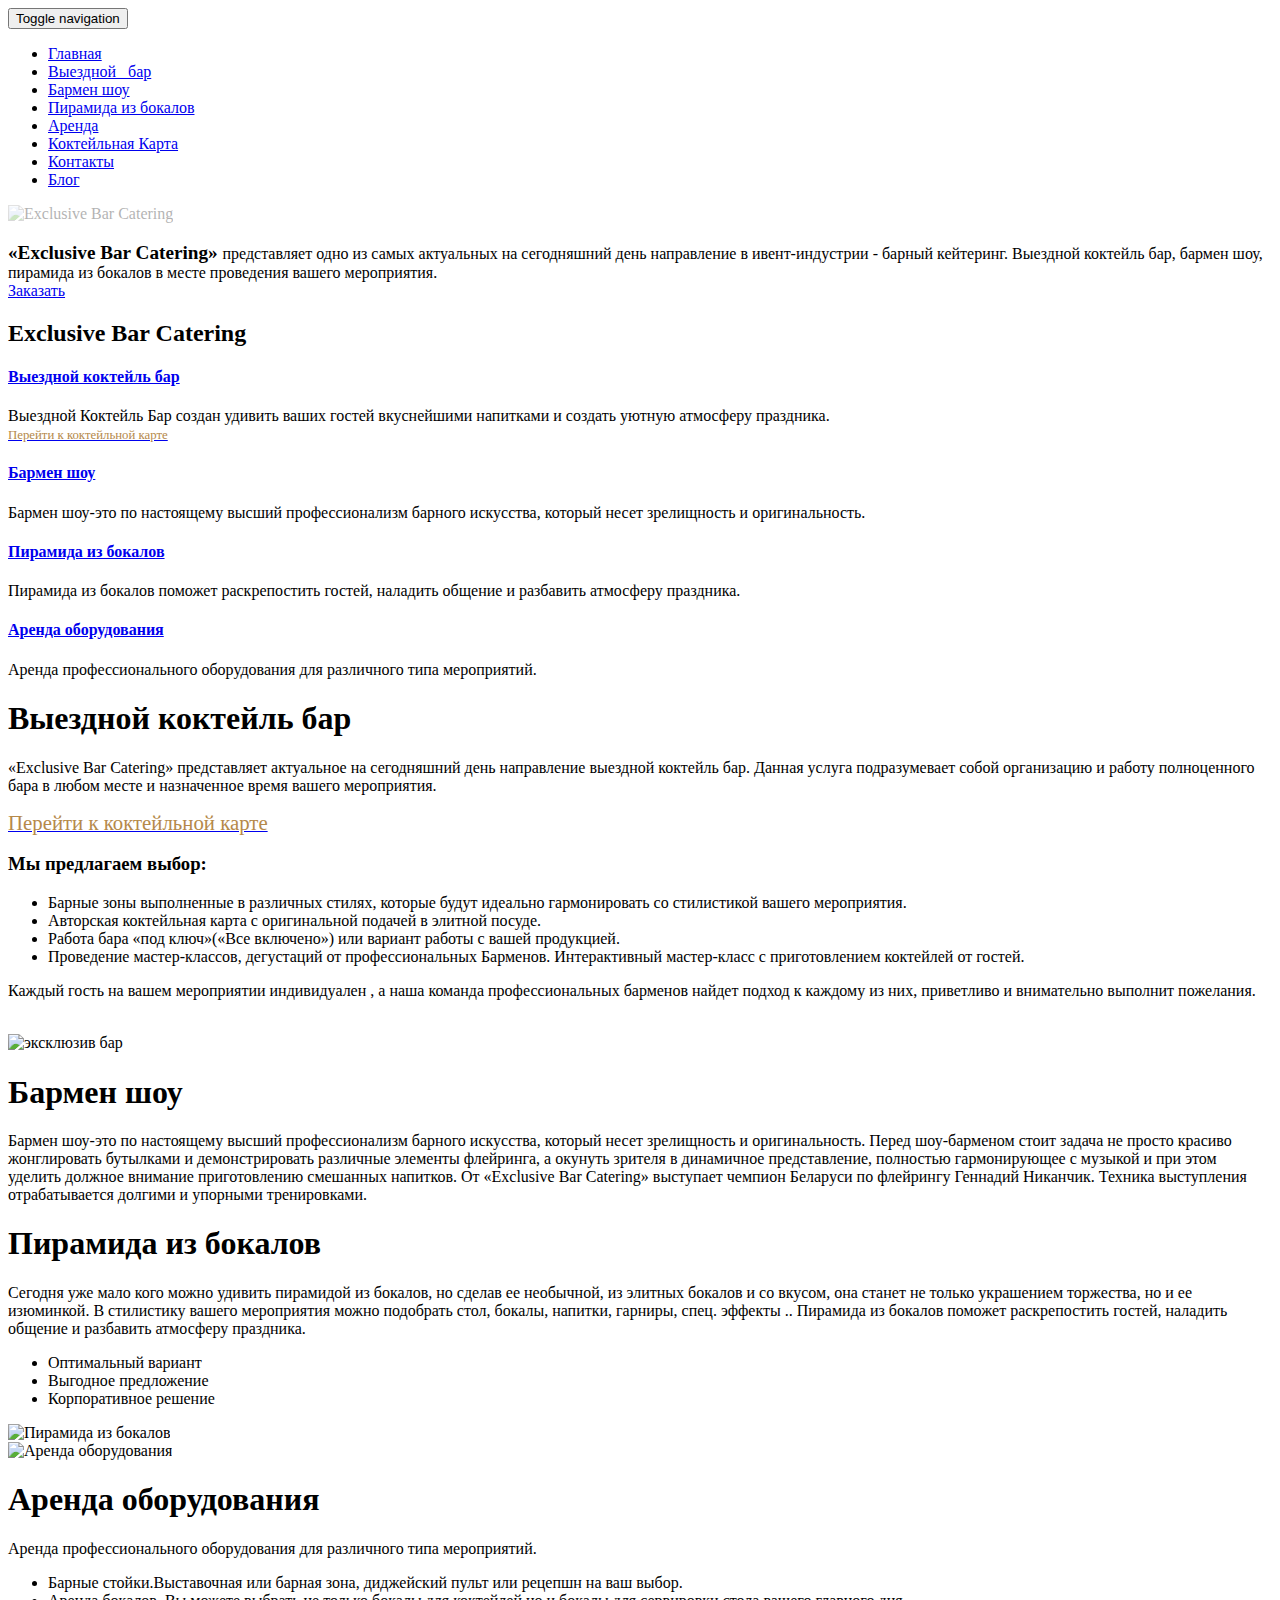
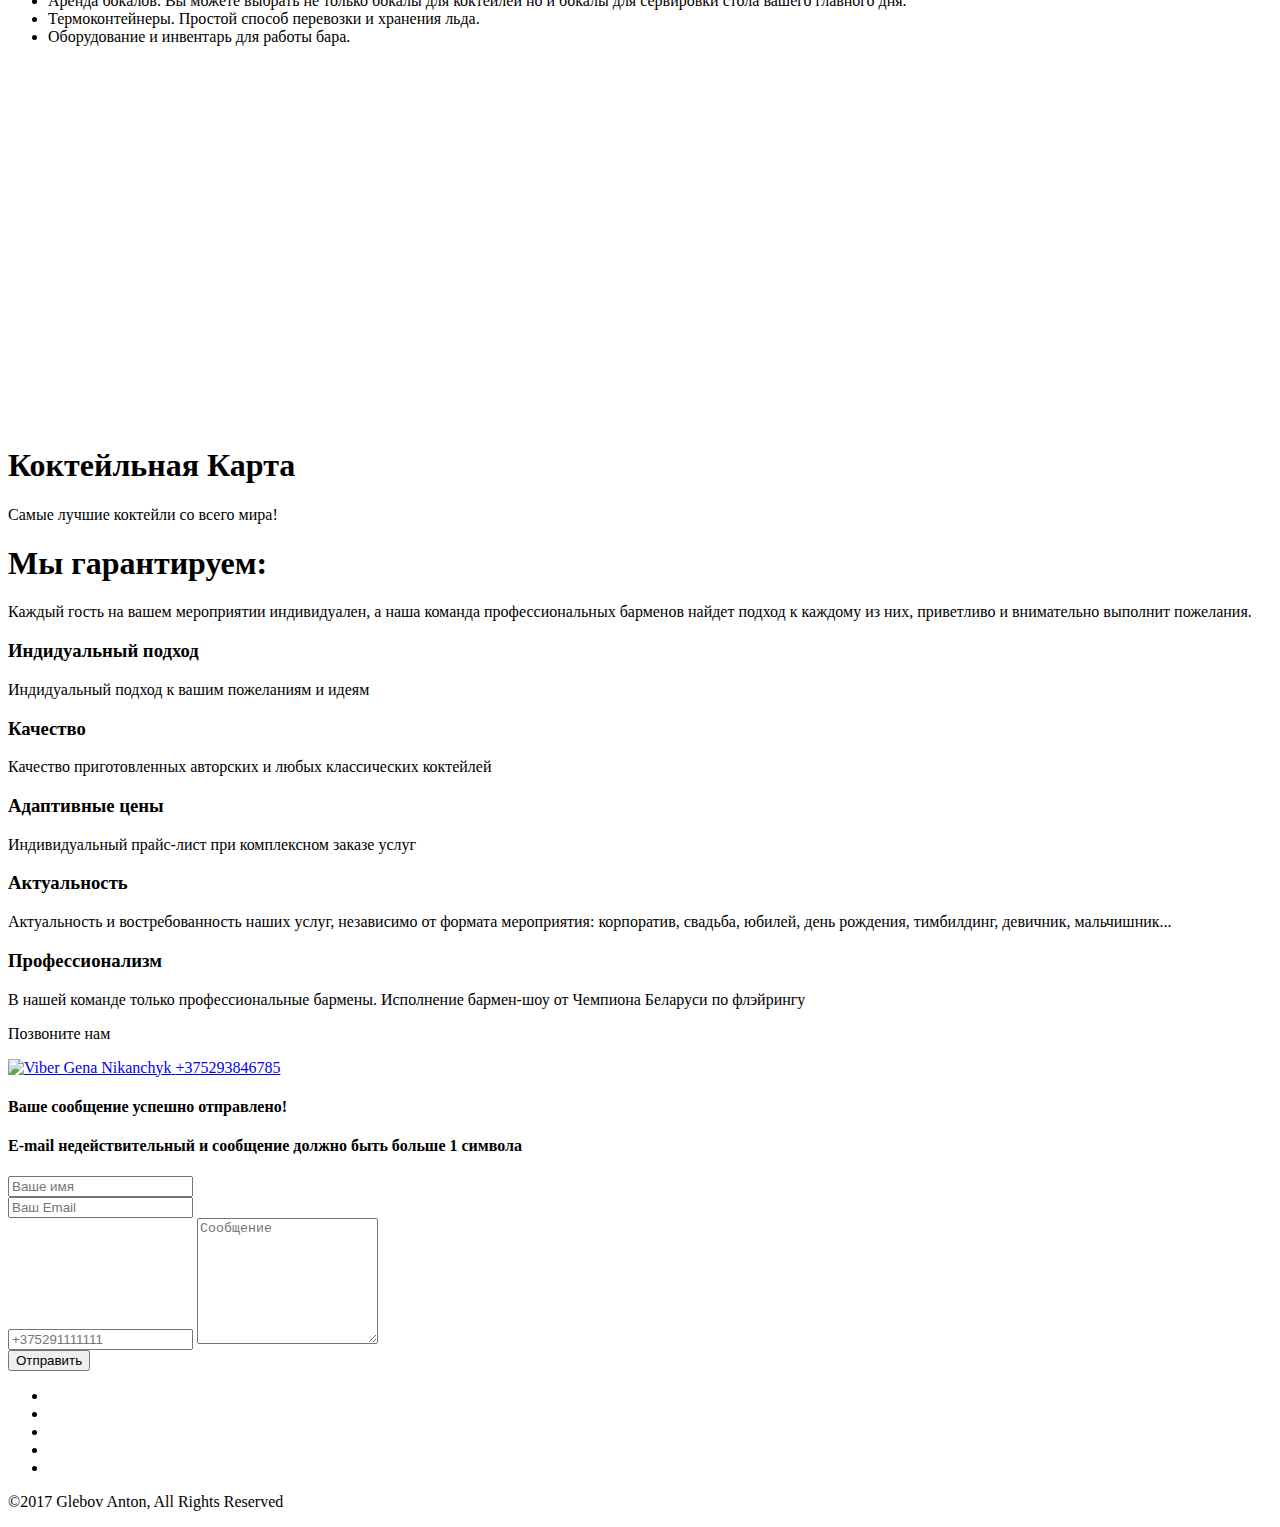
==== index.html @ 31a76385 "first-commit" ====
<!doctype html>
<html lang="en" xmlns="http://www.w3.org/1999/html">
<head>
    <meta charset="UTF-8">
    <meta name="description"
          content="+375293846785 Exclusive Bar Catering представляет одно из самых актуальных на сегодняшний день направление в ивент-индустрии - барный кейтеринг">
    <meta name="keywords"
          content="выездной коктейль бар Минск бармен шоу пирамида из бокалов в месте проведения вашего мероприятия">
    <meta name="author" content="Gennadi Nikanchik">
    <meta name="viewport" content="width=device-width, height=device-height, initial-scale=1.0, user-scalable=yes">
    <meta name="google-site-verification" content="Ttg0BidshNIdp9VamUdEnAIYcWFj3I5BUrl0ouykB0U"/>

    <meta name="yandex-verification" content="ab46de820d8cce8a"/>
    <meta name="yandex-verification" content="cd9609f2e1561258"/>
    <!--<meta name="viewport" content="width=device-width, initial-scale=1, maximum-scale=1">-->

    <!-- =========================
      FAV AND TOUCH ICONS
============================== -->
    <link rel="apple-touch-icon" sizes="180x180" href="apple-touch-icon.png">
    <link rel="icon" type="image/png" sizes="32x32" href="favicon-32x32.png">
    <link rel="icon" type="image/png" sizes="16x16" href="favicon-16x16.png">
    <link rel="manifest" href="manifest.json">
    <link rel="mask-icon" href="safari-pinned-tab.svg" color="#4ad3fa">
    <meta name="apple-mobile-web-app-title" content="exclusivebar.by">
    <meta name="application-name" content="exclusivebar.by">
    <meta name="theme-color" content="#ffffff">

    <!-- Global site tag (gtag.js) - Google Analytics -->
    <script async src="https://www.googletagmanager.com/gtag/js?id=UA-111616192-1"></script>
    <script>
        window.dataLayer = window.dataLayer || [];

        function gtag() {
            dataLayer.push(arguments);
        }

        gtag('js', new Date());

        gtag('config', 'UA-111616192-1');
    </script>
    <script type="application/ld+json">
{
  "@context": "http://schema.org",
  "@type": "Organization",
  "url": "http://exclusivebar.by",
  "name": "Exclusivebar",
  "contactPoint":
    { "@type": "ContactPoint",
      "telephone": "+375293846785",
      "contactType": "Customer service"
    }

}







    </script>

    <!-- SITE TITLE -->
    <title>Выездной коктейль бар, бармен шоу, пирамида из бокалов в месте проведения вашего мероприятия</title>

    <!-- =========================
         PRELOADER
    ============================== -->
    <link rel="stylesheet" href="css/loaders.css">


    <!--    <script src="https://cdnjs.cloudflare.com/ajax/libs/jquery/3.2.1/jquery.min.js"></script>
        <script src="https://code.jquery.com/jquery-migrate-3.0.1.js"></script>-->


    <!--
        <script src="js/jquery.min.1.9.1.js"></script>-->


</head>

<body>
<!-- =========================
     PRE LOADER
============================== -->
<div id="page-preloader">
    <div class="wrapper">
        <div class="cocktail">
            <div class="tubule"></div>
            <div class="top">
                <div class="fill">
                    <div></div>
                    <div></div>
                    <div></div>
                    <div></div>
                    <div></div>
                </div>
            </div>
            <div class="bottom"></div>

        </div>
    </div>
</div>

<!-- =========================
     HEADER
============================== -->
<header class="header" data-stellar-background-ratio="0.5" id="home">

    <!-- COLOR OVER IMAGE -->
    <div class="color-overlay">
        <!-- To make header full screen. Use .full-screen class with color overlay. Example: <div class="color-overlay full-screen">  -->

        <!-- STICKY NAVIGATION -->
        <div class="navbar navbar-inverse bs-docs-nav navbar-fixed-top sticky-navigation">
            <div class="container">
                <div class="navbar-header">

                    <!-- LOGO ON STICKY NAV BAR -->
                    <button type="button" class="navbar-toggle" data-toggle="collapse" data-target="#kane-navigation">
                        <span class="sr-only">Toggle navigation</span>
                        <span class="icon-bar"></span>
                        <span class="icon-bar"></span>
                        <span class="icon-bar"></span>
                    </button>

                    <!--<a class="navbar-brand" href="#"><img src="images/logo.png" alt=""></a>-->

                </div>

                <!-- NAVIGATION LINKS -->
                <div class="navbar-collapse collapse" id="kane-navigation">
                    <ul class="nav navbar-nav  main-navigation">
                        <li><a href="#home">Главная</a></li>
                        <li><a href="#brief0">Выездной &nbsp бар</a></li>
                        <li><a href="#brief1">Бармен шоу</a></li>
                        <li><a href="#brief2">Пирамида из бокалов</a></li>
                        <li><a href="#brief3">Аренда</a></li>
                        <li><a href="#screenshot-section">Коктейльная Карта</a></li>
                        <li><a href="#download">Контакты</a></li>
                        <li><a target="_blank" href="http://exclusivebar.by/blog.html">Блог</a></li>
                        <!--<li class="dropdown">
                            <a href="#" class="dropdown-toggle" data-toggle="dropdown" role="button"
                               aria-haspopup="true" aria-expanded="false">О нас <span class="caret"></span></a>
                            <ul class="dropdown-menu">
                                <li><a href="#">Контакты</a></li>
                                <li><a href="#">Блог</a></li>
                                <li role="separator" class="divider"></li>
                            </ul>
                        </li>-->

                        <!--<li><a href="#screenshot-section">Screenshots</a></li>
                        <li><a href="#download">Make Call</a></li>-->
                    </ul>
                </div>
            </div> <!-- /END CONTAINER -->
        </div> <!-- /END STICKY NAVIGATION -->

        <!-- CONTAINER -->
        <div class="container-fluid">


            <div class="row">
                <div class="col-xs-12">

                    <!-- HEADING AND BUTTONS -->
                    <div class="intro-section fadeIn">
                        <img style="width: 30%; height: auto; opacity: 0.3;filter: alpha(opacity=50);"
                             src="images/logoBlack2.png" alt="Exclusive Bar Catering">
                        <!-- WELCOM MESSAGE -->
                        <div id="intro-section-text">
                            <h3 class="wow fadeInDown">

                                <!--<span style="font-size: larger">«Exclusive Bar Catering»</span>-->
                                <h1 style="font-size: larger; display: inline;">«Exclusive Bar Catering» </h1><span
                                    class="span-h5" style="font-weight: 100">
                                представляет одно из самых актуальных на сегодняшний день направление в ивент-индустрии - барный кейтеринг.
                        Выездной коктейль бар, бармен шоу, пирамида из бокалов в месте проведения вашего мероприятия.
                        </span>
                            </h3>
                        </div>


                        <!-- BUTTON -->
                        <div class="buttons" id="download-button">

                            <a href="#download" class="btn btn-default btn-lg standard-button"><i
                                    class="fa fa-phone"></i>Заказать</a>

                        </div>
                        <!-- /END BUTTONS -->

                    </div>
                    <!-- /END HEADNING AND BUTTONS -->
                </div>
            </div>
        </div>
        <!-- /END ROW -->

    </div>
    <!-- /END CONTAINER -->

</header>
<!-- /END HEADER -->

<!-- =========================
     FEATURES
============================== -->
<section class="features deep-dark-bg" id="features">

    <div class="container">

        <!-- SECTION HEADER -->
        <div class="section-header wow fadeIn animated" data-wow-offset="120" data-wow-duration="1.5s">

            <!-- SECTION TITLE -->
            <div class="colored-line">
            </div>
            <h2 class="white-text">Exclusive Bar Catering</h2>
            <div class="colored-line">
            </div>

        </div>
        <!-- /END SECTION HEADER -->


        <div class="row">

            <!-- FEATURES LEFT -->
            <div class="col-xs-5 col-md-5 features-left wow fadeInLeft animated" data-wow-offset="10"
                 data-wow-duration="1.5s">

                <!-- FEATURE BAR -->
                <div class="feature">

                    <!-- ICON -->
                    <div class="icon-container">
                        <div class="icon">
                            <i class="fas fa-map-marker-alt"></i>
                        </div>
                    </div>

                    <!-- FEATURE HEADING AND DESCRIPTION -->
                    <div class="fetaure-details">
                        <h4><a class="main-color " href="#brief0" target="_blank">Выездной коктейль бар</a></h4>
                        <p>
                            Выездной Коктейль Бар создан удивить ваших гостей вкуснейшими напитками и создать уютную
                            атмосферу праздника.<br>
                            <a href="coctail.html" target="_blank"> <span
                                    style="color: #b5894a; font-size: 80%; font-stretch: normal">Перейти к коктейльной карте </span></a>
                            <br>
                        </p>
                        <!--<span style=""></span>-->

                    </div>

                </div>
                <!-- /END SINGLE FEATURE BAR -->

                <!-- FEATURE AI-->
                <div class="feature">

                    <!-- ICON -->
                    <div class="icon-container">
                        <div class="icon">
                            <i class="fas fa-trophy" aria-hidden="true"></i>
                        </div>
                    </div>

                    <!-- FEATURE HEADING AND DESCRIPTION -->
                    <div class="fetaure-details">
                        <h4><a class="main-color " href="#brief1">Бармен шоу</a></h4>
                        <p>
                            Бармен шоу-это по настоящему высший профессионализм барного искусства, который несет
                            зрелищность и оригинальность.
                        </p>
                    </div>

                </div>
                <!-- /END SINGLE FEATURE AI-->


            </div>
            <!-- /END FEATURES LEFT -->

            <!--SHACKERS IMAGE-->
            <div class="col-xs-2 col-md-2 hidden-xs">
                <!--                <div class="phone-image wow bounceIn animated" data-wow-offset="120" data-wow-duration="1.5s">
                                    <img src="images/barman4.png" alt="">
                                </div>-->
            </div>

            <!-- FEATURES RIGHT -->
            <div class="col-xs-5 col-md-5 features-right wow fadeInRight animated" data-wow-offset="10"
                 data-wow-duration="1.5s">

                <!-- FEATURE MAP -->
                <div class="feature">

                    <!-- ICON -->
                    <div class="icon-container">
                        <div class="icon">
                            <i class="fas fa-glass-martini" aria-hidden="true"></i>
                        </div>
                    </div>

                    <!-- FEATURE HEADING AND DESCRIPTION -->
                    <div class="fetaure-details">
                        <h4><a class="main-color " href="#brief2">Пирамида из бокалов</a></h4>
                        <p>
                            Пирамида из бокалов поможет раскрепостить гостей, наладить общение и разбавить атмосферу
                            праздника.
                        </p>
                    </div>

                </div>
                <!-- /END SINGLE FEATURE MAP -->

                <!-- FEATURE GEO-->
                <div class="feature">

                    <!-- ICON -->
                    <div class="icon-container">
                        <div class="icon">
                            <i class="far fa-money-bill-alt" aria-hidden="true"></i>
                        </div>
                    </div>

                    <!-- FEATURE HEADING AND DESCRIPTION -->
                    <div class="fetaure-details">
                        <h4><a class="main-color " href="#brief3">Аренда оборудования</a></h4>
                        <p>
                            Аренда профессионального оборудования для различного типа мероприятий.
                        </p>
                    </div>

                </div>
                <!-- /END SINGLE FEATURE GEO-->
            </div>
            <!-- /END FEATURES RIGHT -->


        </div>
        <!-- /END ROW -->

    </div>
    <!-- /END CONTAINER -->

</section>
<!-- /END FEATURES SECTION -->

<!-- =========================
     BRIEF RIGHT SECTION 0
============================== -->
<section class="app-brief " id="brief0">

    <div class="container">

        <div class="row">

            <!-- BRIEF -->
            <div class="col-sm-6 left-align wow fadeInLeft animated" data-wow-offset="10" data-wow-duration="1.5s">

                <!-- SECTION TITLE -->
                <h1 class="white-text">Выездной коктейль бар</h1>

                <div class="colored-line-left">
                </div>

                <p><span>«Exclusive Bar Catering»</span> представляет актуальное на сегодняшний день направление
                    выездной коктейль бар. Данная услуга подразумевает собой организацию и работу полноценного бара в
                    любом месте и назначенное время вашего мероприятия.</p>
                <a href="coctail.html" target="_blank"> <span style="color: #b5894a; font-size: 130%;">Перейти к коктейльной карте </span></a>
                <h3>Мы предлагаем выбор:</h3>
                <ul class="feature-list">
                    <li><i class="fa fa-check-square-o" aria-hidden="true"></i>Барные зоны выполненные в различных
                        стилях, которые будут идеально гармонировать со стилистикой вашего мероприятия.
                    </li>
                    <li><i class="fa fa-check-square-o" aria-hidden="true"></i>Авторская коктейльная карта с
                        оригинальной подачей в элитной посуде.
                    </li>
                    <li><i class="fa fa-check-square-o" aria-hidden="true"></i>Работа бара «под ключ»(«Все включено»)
                        или вариант работы с вашей продукцией.
                    </li>
                    <li><i class="fa fa-check-square-o" aria-hidden="true"></i>Проведение мастер-классов, дегустаций от
                        профессиональных
                        Барменов. Интерактивный мастер-класс с приготовлением коктейлей от гостей.
                    </li>

                </ul>
                <p>Каждый гость на вашем мероприятии индивидуален , а наша команда профессиональных барменов найдет
                    подход к каждому из них, приветливо и внимательно выполнит пожелания.
                </p>


            </div>
            <!-- /ENDBRIEF -->

            <!-- PHONES IMAGE -->
            <div class="col-sm-6 wow fadeInRight animated" data-wow-offset="10" data-wow-duration="1.5s">
                <div class="phone-image">
                    <img src="images/geo3.png" alt="" эксклюзивбар>
                </div>
            </div>
            <!-- /END PHONES IMAGE -->

        </div>
        <!-- /END ROW -->

    </div>
    <!-- /END CONTAINER -->

</section>
<!-- /END SECTION 0-->
<!-- =========================
     BRIEF LEFT SECTION 1
============================== -->
<section class="app-brief deep-dark-bg" id="brief1">


    <div class="container">

        <div class="row">

            <!-- PHONES IMAGE -->
            <div class="col-sm-6 wow fadeInRight animated" data-wow-offset="10" data-wow-duration="1.5s">
                <div class="phone-image">
                    <img src="images/barman4.png" alt="эксклюзив бар">
                </div>
            </div>
            <!-- /END PHONES IMAGE -->

            <!-- BRIEF -->
            <div class="col-sm-6 left-align wow fadeInLeft animated" data-wow-offset="10" data-wow-duration="1.5s">

                <!-- SECTION TITLE -->
                <h1 class="white-text">Бармен шоу</h1>

                <div class="colored-line-left">
                </div>

                <p>
                    Бармен шоу-это по настоящему высший профессионализм барного искусства, который несет зрелищность и
                    оригинальность.
                    Перед шоу-барменом стоит задача не просто красиво жонглировать бутылками и демонстрировать различные
                    элементы флейринга, а окунуть зрителя в динамичное представление, полностью гармонирующее с музыкой
                    и при этом уделить должное внимание приготовлению смешанных напитков.
                    От «Exclusive Bar Catering» выступает чемпион Беларуси по флейрингу Геннадий Никанчик.
                    Техника выступления отрабатывается долгими и упорными тренировками.
                </p>
                <!--<a href="#brief4"> <span style="color: #b5894a; font-size: 110%; font-stretch: normal" >«Смотреть видео» </span></a>-->
                <!--<a href="#brief4" class="btn btn-default standard-button"> Смотреть видео </a>-->
                <a href="barmenshow.html" target="_blank" class="b-ff-index-intro__btn-down"></a>

            </div>
            <!-- /ENDBRIEF -->

        </div>
        <!-- /END ROW -->

    </div>
    <!-- /END CONTAINER -->

</section>
<!-- /END SECTION 1 -->


<!-- =========================
     BRIEF RIGHT SECTION 2
============================== -->
<section class="app-brief" id="brief2">

    <div class="container">

        <div class="row">


            <!-- RIGHT SIDE WITH BRIEF -->
            <div class="col-sm-6 left-align wow fadeInLeft animated" data-wow-offset="10" data-wow-duration="1.5s">

                <!-- SECTION TITLE -->
                <h1 class="white-text">Пирамида из бокалов</h1>

                <div class="colored-line-left">
                </div>

                <p>
                    Сегодня уже мало кого можно удивить пирамидой из бокалов, но сделав ее необычной, из элитных бокалов
                    и со вкусом, она станет не только украшением торжества, но и ее изюминкой.
                    В стилистику вашего мероприятия можно подобрать стол, бокалы, напитки, гарниры, спец. эффекты ..
                    Пирамида из бокалов поможет раскрепостить гостей, наладить общение и разбавить атмосферу праздника.

                </p>

                <!-- FEATURE LIST -->
                <ul class="feature-list">
                    <li><i class="fa fa-thumbs-o-up" aria-hidden="true"></i> Оптимальный вариант</li>
                    <li><i class="fa fa-money" aria-hidden="true"></i> Выгодное предложение</li>
                    <li><i class="fa fa-users" aria-hidden="true"></i>Корпоративное решение</li>
                </ul>

            </div>
            <!-- /END RIGHT BRIEF -->

            <!-- PHONES IMAGE -->
            <div class="col-sm-6 wow fadeInRight animated" data-wow-offset="10" data-wow-duration="1.5s">
                <div class="phone-image">
                    <img src="images/pyramid3.png" alt="Пирамида из бокалов">
                </div>
            </div>

        </div>
        <!-- /END ROW -->

    </div>
    <!-- /END CONTAINER -->

</section>
<!-- /END SECTION 2-->


<!-- =========================
     BRIEF LEFT SECTION 3
============================== -->
<section class="app-brief deep-dark-bg" id="brief3">

    <div class="container">

        <div class="row">

            <!-- PHONES IMAGE -->
            <div class="col-sm-6 wow fadeInRight animated" data-wow-offset="10" data-wow-duration="1.5s">
                <div class="phone-image">
                    <img src="images/rent3.png" alt="Аренда оборудования">
                </div>
            </div>

            <!-- RIGHT SIDE WITH BRIEF -->
            <div class="col-sm-6 left-align wow fadeInLeft animated" data-wow-offset="10" data-wow-duration="1.5s">

                <!-- SECTION TITLE -->
                <h1 class="white-text">Аренда оборудования</h1>

                <div class="colored-line-left">
                </div>

                <p>
                    Аренда профессионального оборудования для различного типа мероприятий.

                </p>

                <!-- FEATURE LIST -->
                <ul class="feature-list">
                    <li><i class="fa fa-check-square-o" aria-hidden="true"></i> Барные стойки.Выставочная или барная
                        зона, диджейский пульт или рецепшн на ваш выбор.
                    </li>
                    <li><i class="fa fa-check-square-o" aria-hidden="true"></i>Аренда бокалов. Вы можете выбрать не
                        только бокалы для коктейлей но и бокалы для сервировки стола вашего главного дня.
                    </li>
                    <li><i class="fa fa-check-square-o" aria-hidden="true"></i>Термоконтейнеры. Простой способ перевозки
                        и хранения льда.
                    </li>
                    <li><i class="fa fa-check-square-o" aria-hidden="true"></i>Оборудование и инвентарь для работы бара.
                    </li>
                </ul>

            </div>
            <!-- /END RIGHT BRIEF -->

        </div>
        <!-- /END ROW -->

    </div>
    <!-- /END CONTAINER -->

</section>
<!-- /END SECTION 3 -->

<!-- =========================
     BRIEF RIGHT  SECTION  4 VIDEO
============================== -->
<section class="app-brief" id="brief4">

    <div class="container-fluid">

        <div class="row">
            <!-- video brief -->
            <div class="col-xs-12">
                <div class="video-container">

                    <div class="video">

                        <!--<iframe width="640" height="360" src="https://www.youtube.com/embed/D0Yfs1llkTc?rel=0"
                                frameborder="0" allowfullscreen></iframe>-->
                        <iframe id="video" src="https://player.vimeo.com/video/243995432" width="640" height="360"
                                frameborder="0"
                                webkitallowfullscreen mozallowfullscreen allowfullscreen></iframe>
                    </div>

                </div>

            </div>

        </div>
        <!-- /END ROW -->

    </div>
    <!-- /END CONTAINER -->

</section>
<!-- /END SECTION -->


<!-- =========================
     SCREENSHOTS
============================== -->
<section class="screenshots deep-dark-bg" id="screenshot-section">

    <div class="container">

        <!-- SECTION HEADER -->
        <div class="section-header wow fadeIn animated" data-wow-offset="10" data-wow-duration="1.5s">

            <!-- SECTION TITLE -->
            <h1 class="white-text">Коктейльная Карта</h1>

            <div class="colored-line">
            </div>
            <div class="section-description">
                Самые лучшие коктейли со всего мира!
            </div>
            <div class="colored-line">
            </div>

        </div>
        <!-- /END SECTION HEADER -->

        <div class="row wow bounceIn animated" data-wow-offset="10" data-wow-duration="1.5s">

            <div id="screenshots" class="owl-carousel owl-theme">


            </div>
            <!-- /END SCREENSHOTS -->

        </div>
        <!-- /END ROW -->

    </div>
    <!-- /END CONTAINER -->

</section>
<!-- /END SCREENSHOTS SECTION -->

<!-- =========================
     SERVICES
============================== -->
<section class="services " id="services">

    <div class="container">

        <!-- SECTION HEADER -->
        <div class="section-header wow fadeIn animated" data-wow-offset="10" data-wow-duration="1.5s">

            <!-- SECTION TITLE -->
            <h1 class="white-text">Мы гарантируем:</h1>

            <div class="colored-line">
            </div>
            <div class="section-description">
                Каждый гость на вашем мероприятии индивидуален, а наша команда профессиональных барменов найдет подход
                к каждому из них, приветливо и внимательно выполнит пожелания.
            </div>
            <div class="colored-line">
            </div>

        </div>
        <!-- /END SECTION HEADER -->

        <div class="row">

            <!-- 1 SERVICE -->
            <div class="col-sm-4 single-service wow fadeIn animated" data-wow-offset="10" data-wow-duration="1.5s">
                <!-- SERVICE ICON -->
                <div class="service-icon">
                    <i class="far fa-comments" aria-hidden="true"></i>
                </div>
                <!-- SERVICE HEADING -->
                <h3>Индидуальный подход</h3>
                <!-- SERVICE DESCRIPTION -->
                <p>
                    Индидуальный подход к вашим пожеланиям и идеям
                </p>

            </div>
            <!-- /END SINGLE SERVICE -->

            <!-- 2 SERVICE -->
            <div class="col-sm-4 single-service wow fadeIn animated" data-wow-offset="10" data-wow-duration="1.5s">

                <!-- SERVICE ICON -->
                <div class="service-icon">
                    <i class="fas fa-star" aria-hidden="true"></i>
                </div>

                <!-- SERVICE HEADING -->
                <h3>Качество</h3>

                <!-- SERVICE DESCRIPTION -->
                <p>
                    Качество приготовленных авторских и любых классических коктейлей
                </p>

            </div>
            <!-- /END SINGLE SERVICE -->

            <!-- 3 SERVICE -->
            <div class="col-sm-4 single-service wow fadeIn animated" data-wow-offset="10" data-wow-duration="1.5s">

                <!-- SERVICE ICON -->
                <div class="service-icon">
                    <i class="far fa-handshake" aria-hidden="true"></i>
                </div>

                <!-- SERVICE HEADING -->
                <h3>Адаптивные цены</h3>

                <!-- SERVICE DESCRIPTION -->
                <p>
                    Индивидуальный прайс-лист при комплексном заказе услуг
                </p>

            </div>
            <!-- /END SINGLE SERVICE -->

        </div>
        <!-- /END ROW -->
        <div class="row">
            <!-- 4 SERVICE -->
            <div class="col-sm-6 single-service wow fadeIn animated" data-wow-offset="10" data-wow-duration="1.5s">

                <!-- SERVICE ICON -->
                <div class="service-icon">
                    <i class="far fa-thumbs-up" aria-hidden="true"></i>
                </div>

                <!-- SERVICE HEADING -->
                <h3>Актуальность</h3>

                <!-- SERVICE DESCRIPTION -->
                <p>
                    Актуальность и востребованность наших услуг, независимо от формата мероприятия:
                    корпоратив, свадьба, юбилей, день рождения, тимбилдинг, девичник, мальчишник...
                </p>

            </div>
            <!-- /END SINGLE SERVICE -->

            <!-- 5 SERVICE -->
            <div class="col-sm-6 single-service wow fadeIn animated" data-wow-offset="10" data-wow-duration="1.5s">

                <!-- SERVICE ICON -->
                <div class="service-icon">
                    <i class="fas fa-trophy" aria-hidden="true"></i>
                </div>

                <!-- SERVICE HEADING -->
                <h3>Профессионализм</h3>

                <!-- SERVICE DESCRIPTION -->
                <p>
                    В нашей команде только профессиональные бармены. Исполнение бармен-шоу от Чемпиона Беларуси по
                    флэйрингу
                </p>

            </div>
            <!-- /END SINGLE SERVICE -->
        </div>

    </div>
    <!-- /END CONTAINER -->

</section>
<!-- /END SERVICES SECTION -->


<!-- =========================
     DOWNLOAD NOW
============================== -->
<section class="download" id="download">

    <div class="color-overlay">

        <div class="container">
            <div class="row">
                <div class="col-xs-12 ">

                    <!-- DOWNLOAD BUTTONS AREA -->
                    <div class="download-container">
                        <!--             <h2 class=" wow fadeInLeft animated" data-wow-offset="10" data-wow-duration="1.5s">Follow
                                         us</h2>-->

                        <!-- BUTTONS -->
                        <div class="buttons wow fadeInRight animated" data-wow-offset="10" data-wow-duration="1.5s">
                            <a href="https://vk.com/barman_show_nikanchyk" target="_blank"
                               class="btn btn-default btn-lg standard-button "><i class="fab fa-vk"
                                                                                  aria-hidden="true"></i></a>
                            <a href="https://www.instagram.com/gena_nikanchyk/" target="_blank"
                               class="btn btn-default btn-lg standard-button "><i class="fab fa-instagram"
                                                                                  aria-hidden="true"></i></a>
                            <p>Позвоните нам</p>
                            <a href="tel:+375293846785"
                               class="btn btn-default btn-lg standard-button button-shadow-anim">
                                <img style="width: 20px" src="images/Phone2.png" alt="Viber Gena Nikanchyk">
                                <i class="fas fa-mobile-alt" aria-hidden="true"></i>+375293846785</a>
                        </div>
                        <!-- /END BUTTONS -->

                    </div>
                    <!-- END OF DOWNLOAD BUTTONS AREA -->


                </div>
                <!-- END COLUMN -->

            </div>
            <!-- END ROW -->

        </div>
        <!-- /END CONTAINER -->
    </div>
    <!-- /END COLOR OVERLAY -->

</section>
<!-- /END DOWNLOAD SECTION -->


<!-- =========================
     FOOTER
============================== -->
<footer>

    <div class="container">

        <div class="contact-box wow rotateIn animated" data-wow-offset="10" data-wow-duration="1s">

            <!-- CONTACT BUTTON TO EXPAND OR COLLAPSE FORM -->

            <a class="btn contact-button expand-form expanded"><i class="far fa-envelope-open" aria-hidden="true"></i></a>

            <!-- EXPANDED CONTACT FORM -->
            <div class="row expanded-contact-form">

                <div class="col-sm-8 col-sm-offset-2">

                    <!-- FORM -->
                    <form class="contact-form" id="contact" role="form">

                        <!-- IF MAIL SENT SUCCESSFULLY -->
                        <h4 class="success">
                            <i class="icon_check"></i> Ваше сообщение успешно отправлено!
                        </h4>

                        <!-- IF MAIL SENDING UNSUCCESSFULL -->
                        <h4 class="error">
                            <i class="icon_error-circle_alt"></i> E-mail недействительный и сообщение должно быть больше
                            1 символа
                        </h4>

                        <div class="col-sm-6">
                            <input class="form-control input-box" id="name" type="text" name="name"
                                   placeholder="Ваше имя">
                        </div>

                        <div class="col-sm-6">
                            <input class="form-control input-box" id="email" type="email" name="email"
                                   placeholder="Ваш Email">
                        </div>

                        <div class="col-sm-12">
                            <input class="form-control input-box" id="subject" type="text" name="subject"
                                   placeholder="+375291111111">
                            <textarea class="form-control textarea-box" id="message" rows="8"
                                      placeholder="Сообщение"></textarea>
                        </div>

                        <button class="btn btn-primary standard-button2 ladda-button" type="submit" id="submit"
                                name="submit" data-style="expand-left">Отправить
                        </button>

                    </form>
                    <!-- /END FORM -->

                </div>

            </div>
            <!-- /END EXPANDED CONTACT FORM -->

        </div>
        <!-- /END CONTACT BOX -->


        <!-- SOCIAL ICONS -->
        <ul class="social-icons">
            <li><a href="https://www.facebook.com/gena.nikan" target="_blank">
                <i class="fab fa-facebook-square" aria-hidden="true"></i></a></li>
            <li><a href="https://www.youtube.com/watch?v=gLA3Hgn-1Po" target="_blank">
                <i class="fab fa-youtube" aria-hidden="true"></i></a></li>
            <li><a href="https://www.instagram.com/gena_nikanchyk/" target="_blank">
                <i class="fab fa-instagram" aria-hidden="true"></i></a></li>
            <li><a href="https://vk.com/barman_show_nikanchyk" target="_blank">
                <i class="fab fa-vk" aria-hidden="true"></i></a></li>
            <li><a href="viber://chat?number=375293846785">
                <i class="fab fa-viber" aria-hidden="true"></i></a></li>
        </ul>

        <!-- COPYRIGHT TEXT -->
        <p class="copyright">
            ©2017 Glebov Anton, All Rights Reserved
        </p>

    </div>
    <!-- /END CONTAINER -->

</footer>
<!-- /END FOOTER -->
<a id="upScroll" title="Наверх"></a>


<!-- =========================
     STYLESHEETS
============================== -->
<!-- BOOTSTRAP -->
<link rel="stylesheet" href="css/bootstrap.min.css">
<link rel="stylesheet" href="libs/bootstrap-4.0.0-beta-dist/css/bootstrap-grid.css">

<!-- FONT ICONS -->
<!--<link rel="stylesheet" href="libs/font-awesome/css/font-awesome.min.css">-->
<link rel="stylesheet" href="https://use.fontawesome.com/releases/v5.0.9/css/all.css"
      integrity="sha384-5SOiIsAziJl6AWe0HWRKTXlfcSHKmYV4RBF18PPJ173Kzn7jzMyFuTtk8JA7QQG1" crossorigin="anonymous">


<!-- WEB FONTS -->

<!-- CAROUSEL AND LIGHTBOX -->
<link rel="stylesheet" href="css/owl.theme.css">
<link rel="stylesheet" href="css/owl.carousel.css">
<link rel="stylesheet" href="css/nivo-lightbox.css">
<link rel="stylesheet" href="css/nivo_themes/default/default.css">


<!-- ANIMATIONS -->
<link rel="stylesheet" href="css/animate.min.css">

<!-- CUSTOM STYLESHEETS -->
<link rel="stylesheet" href="css/styles.css">
<!-- RESPONSIVE FIXES -->
<link rel="stylesheet" href="css/responsive.css">


<!-- =========================
     SCRIPTS
============================== -->


<!-- JQUERY -->
<script src="https://ajax.googleapis.com/ajax/libs/jquery/1.9.1/jquery.min.js"></script>

<!--[if lte IE 7]>
<script src="js/lte-ie7.js"></script><![endif]-->

<!--[if lt IE 9]>
<script src="js/html5shiv.js"></script>
<script src="js/respond.min.js"></script>
<![endif]-->

<script src="js/bootstrap.min.js"></script>
<!--<script src="js/smoothscroll.js"></script>-->
<script src="js/jquery.scrollTo.min.js"></script>
<script src="js/jquery.localScroll.min.js"></script>
<script src="js/owl.carousel.min.js"></script>
<script src="js/nivo-lightbox.min.js"></script>
<script src="js/simple-expand.min.js"></script>
<script src="js/wow.min.js"></script>
<script src="js/jquery.stellar.min.js"></script>
<script src="js/retina.min.js"></script>
<script src="js/jquery.nav.js"></script>
<script src="js/matchMedia.js"></script>
<script src="js/jquery.ajaxchimp.min.js"></script>
<script src="js/jquery.fitvids.js"></script>
<script src="https://player.vimeo.com/api/player.js"></script>
<script src="js/custom.js"></script>


</body>
</html>
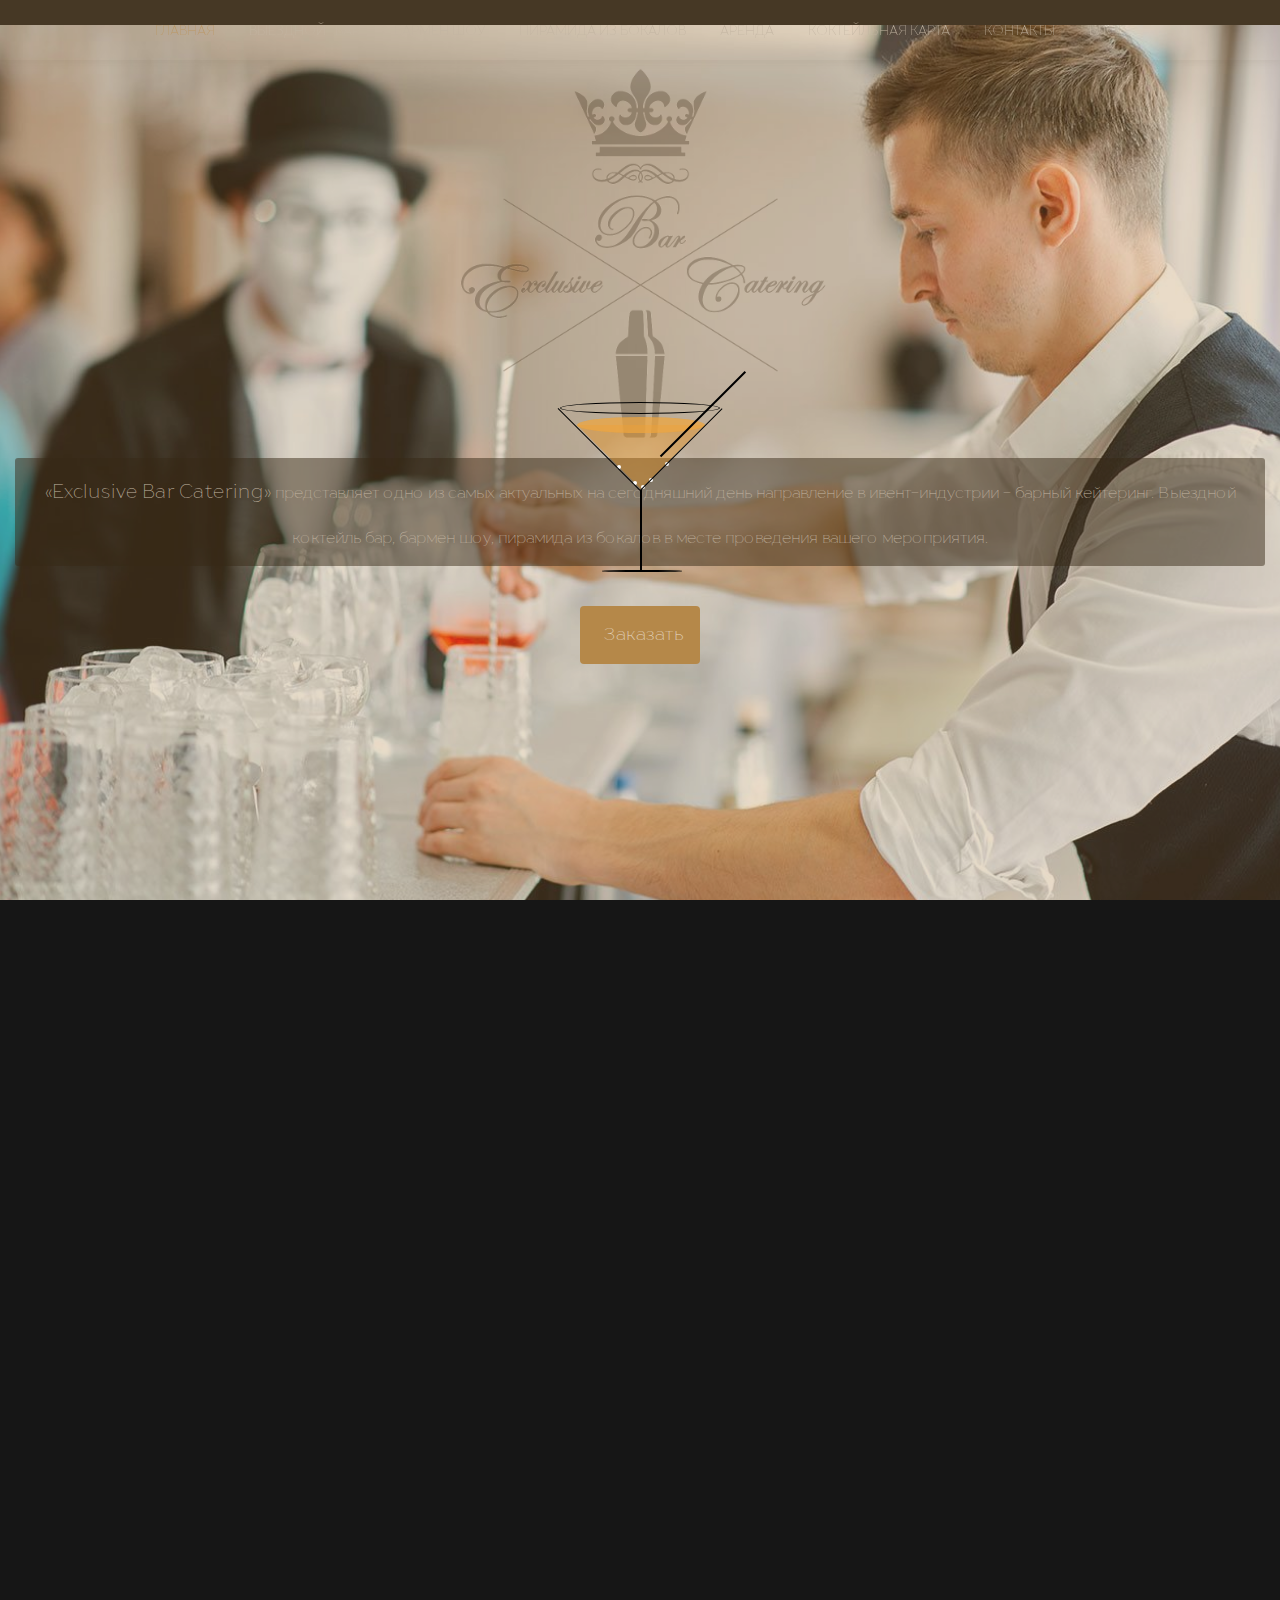
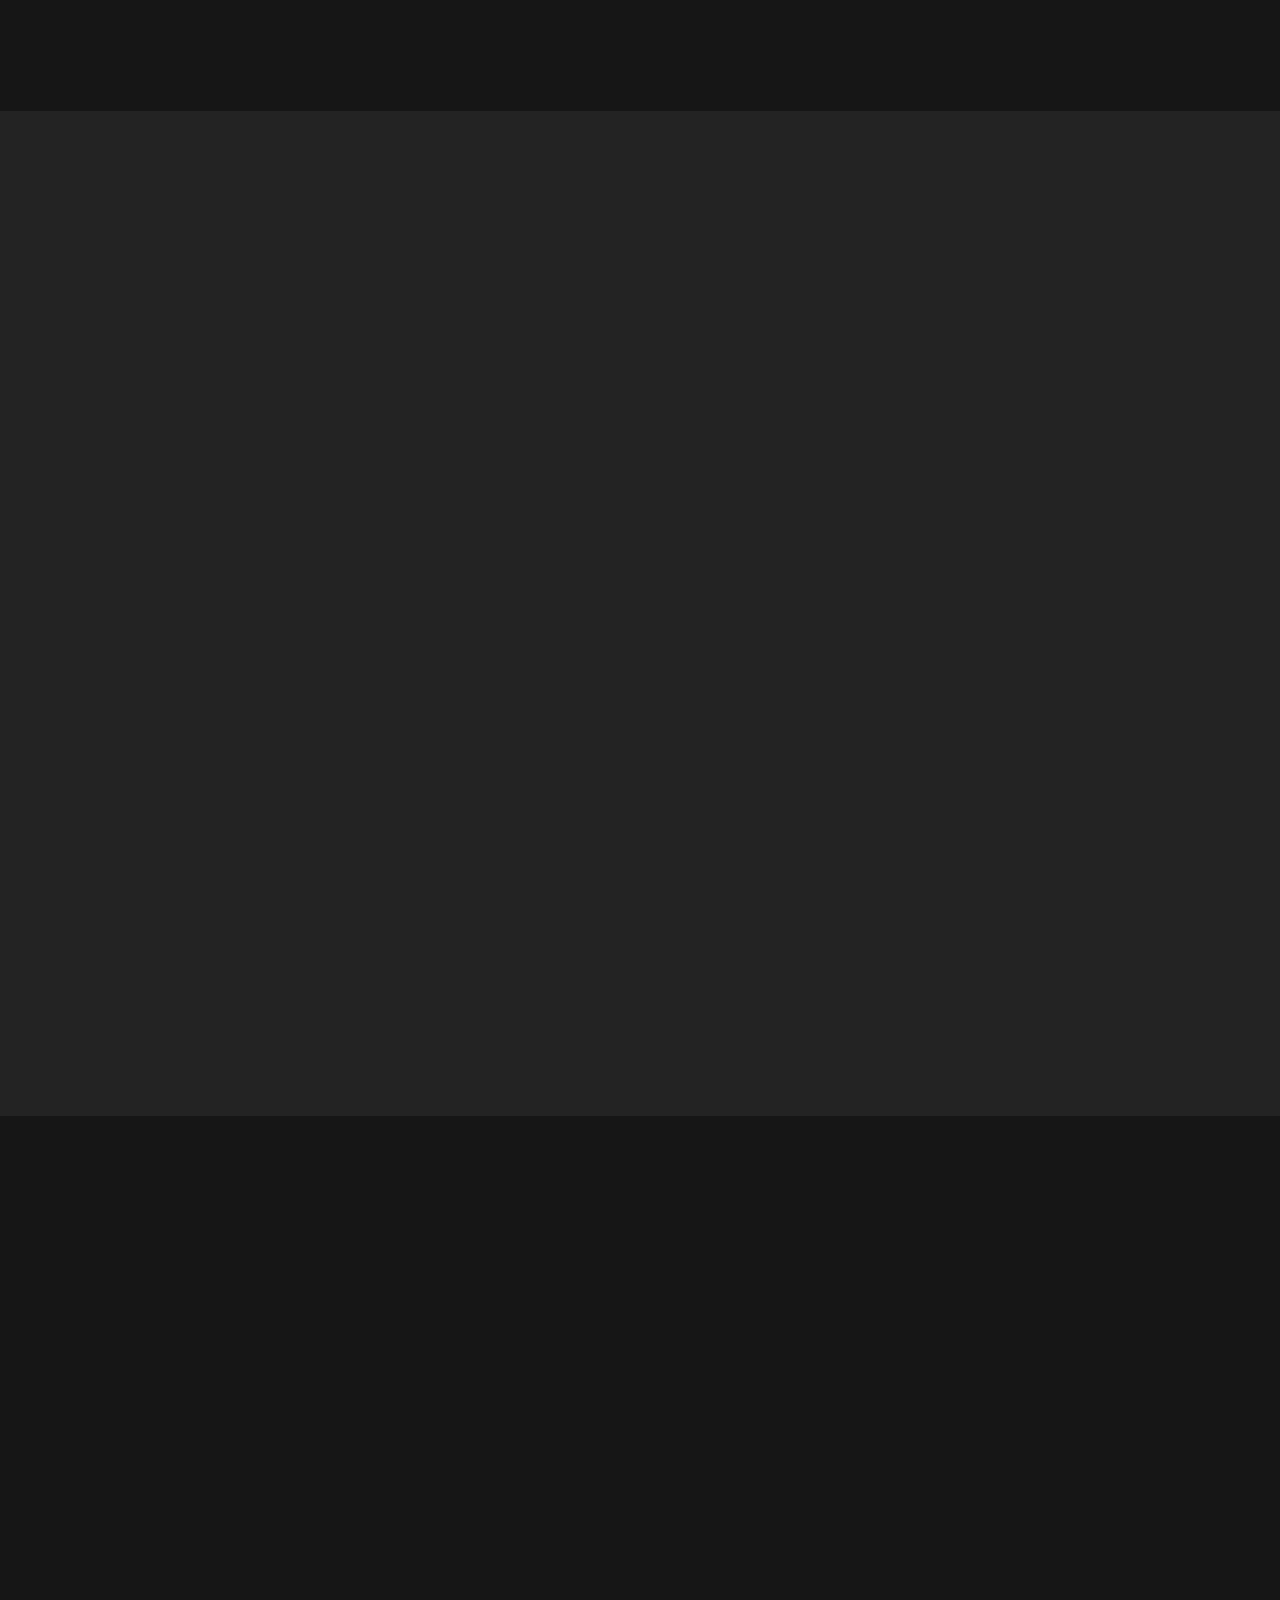
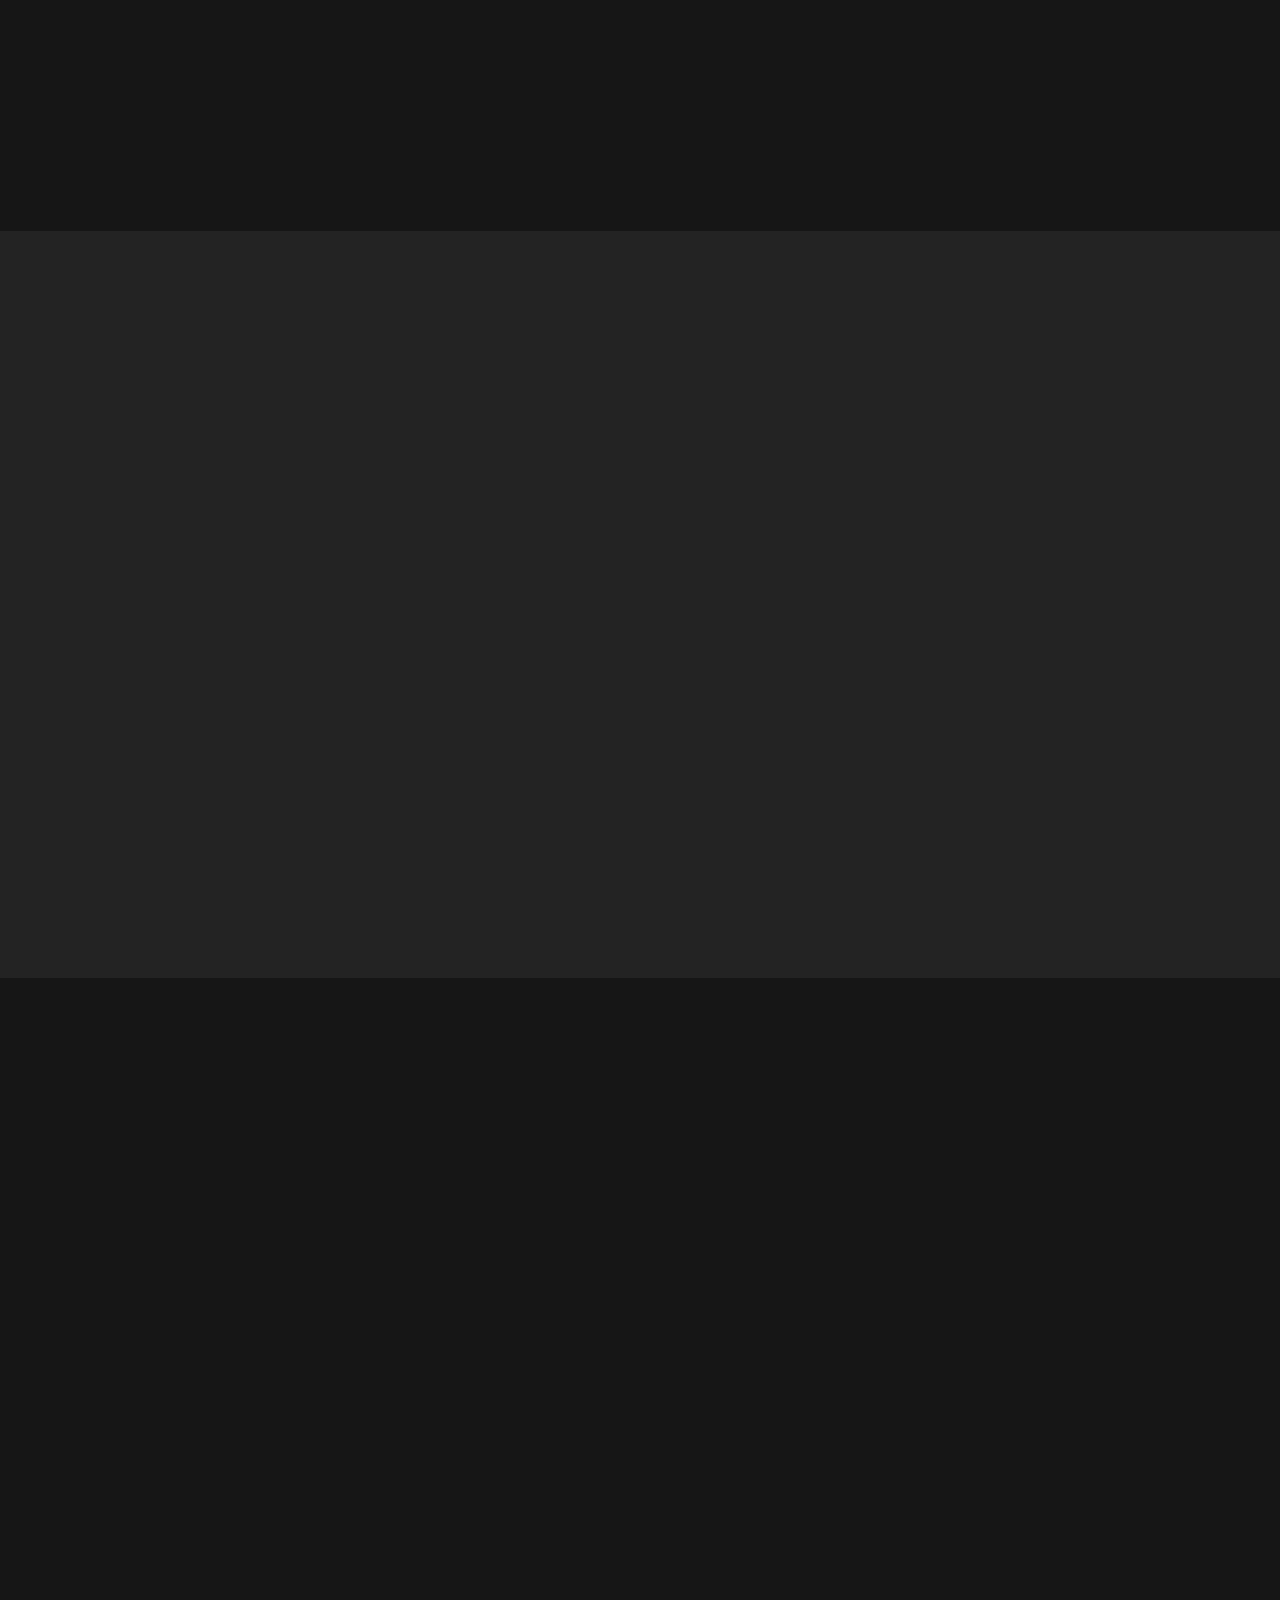
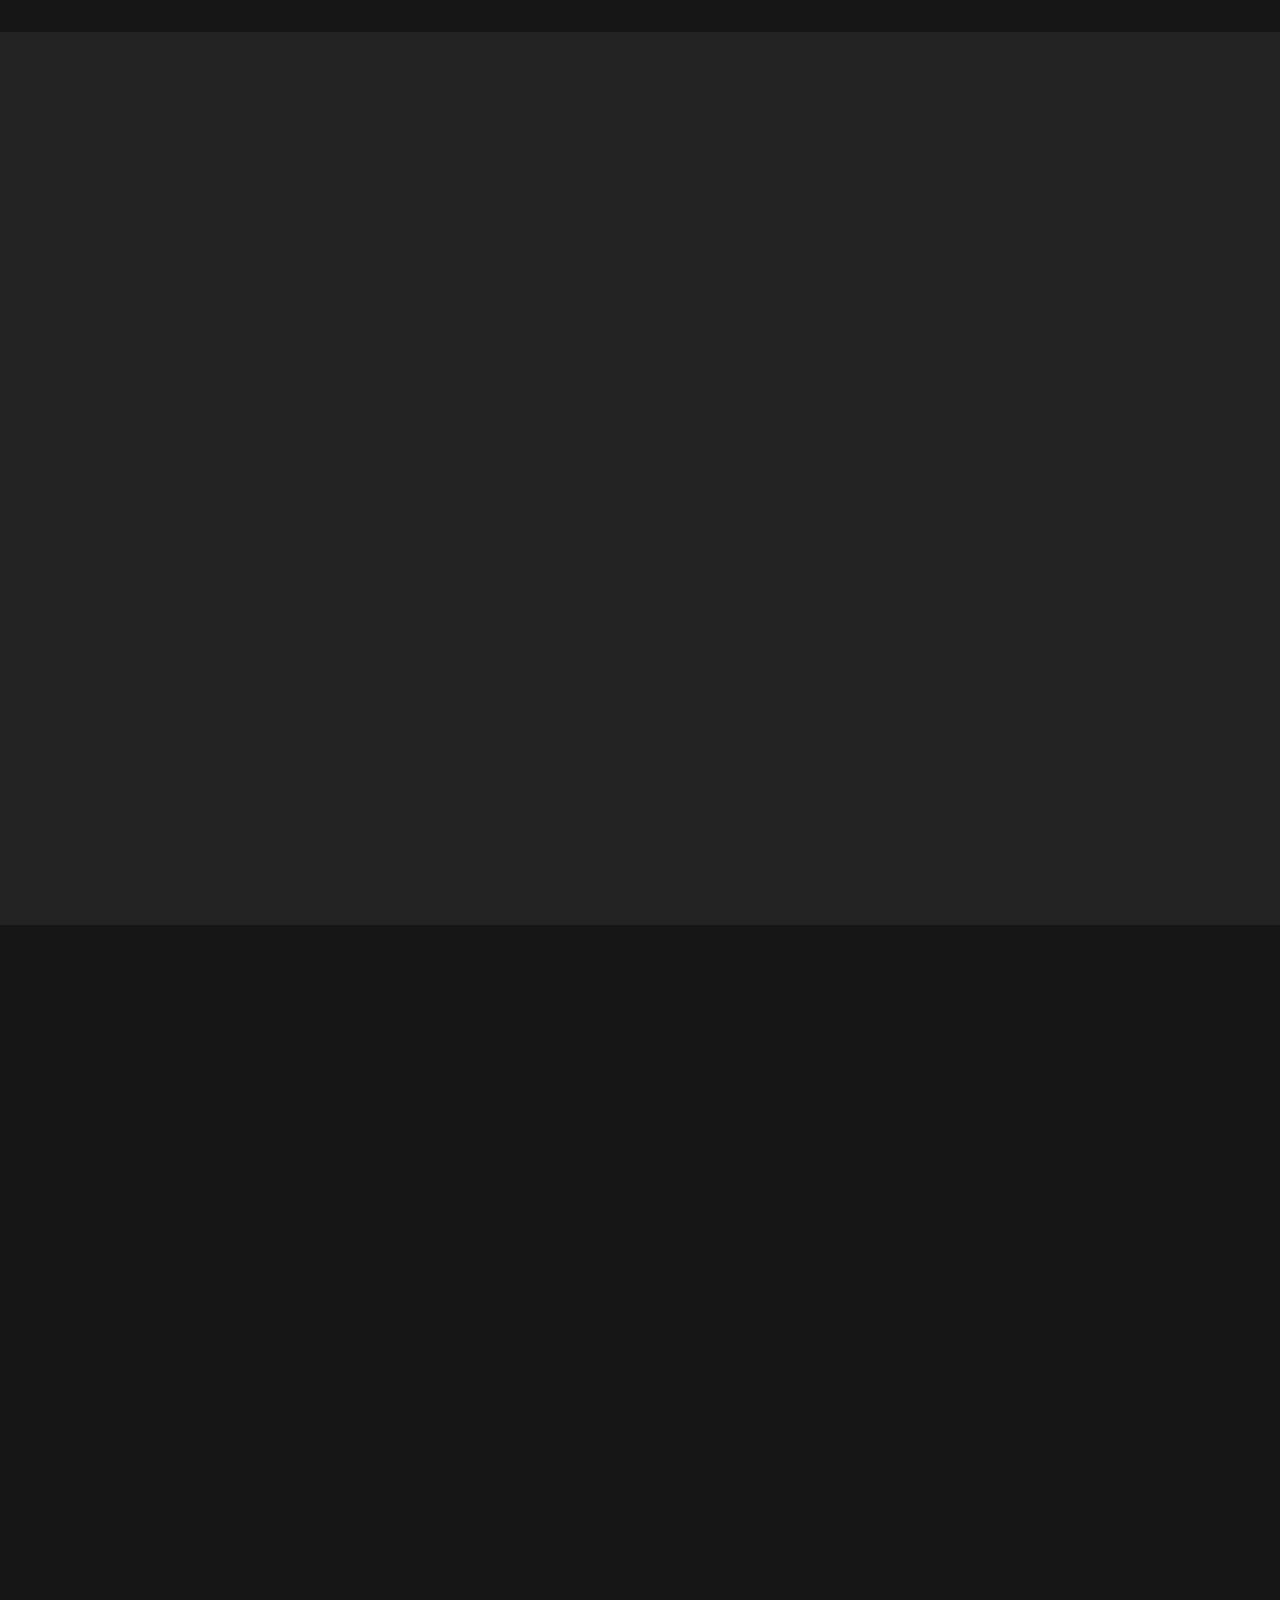
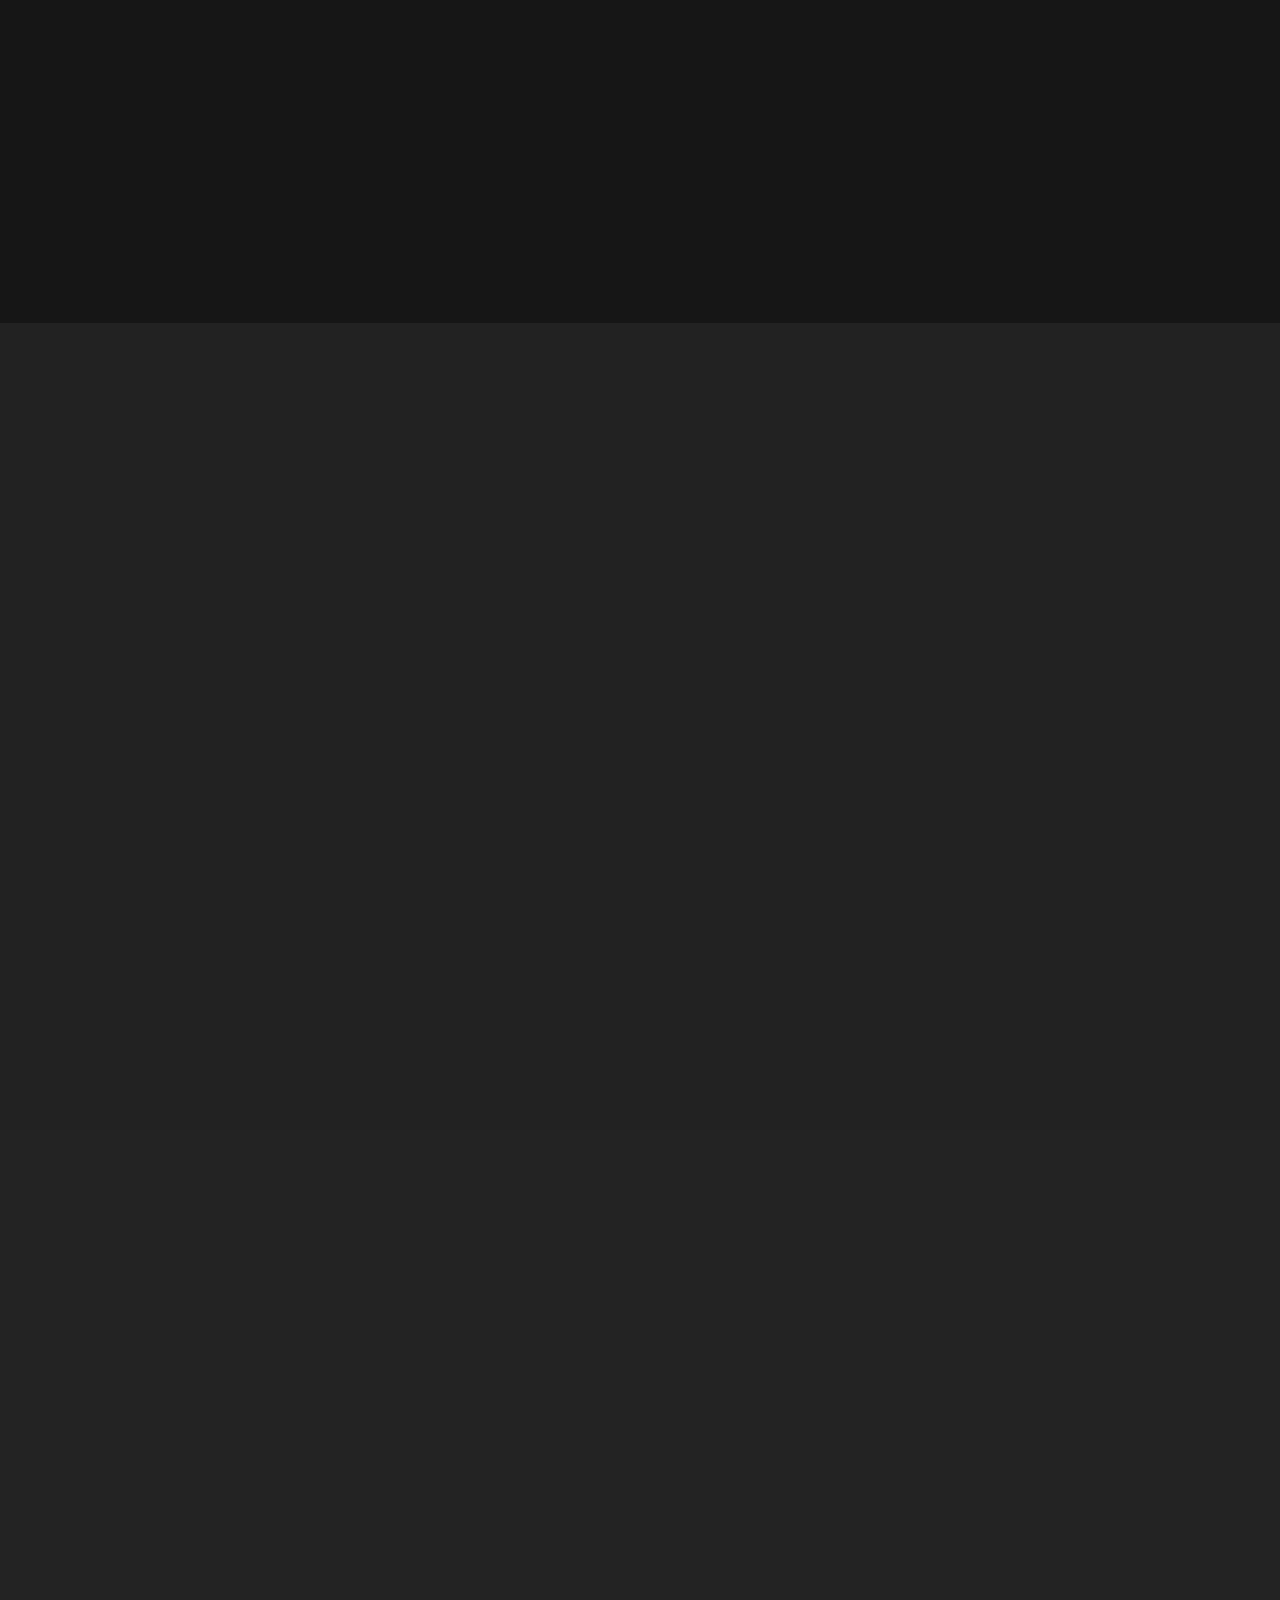
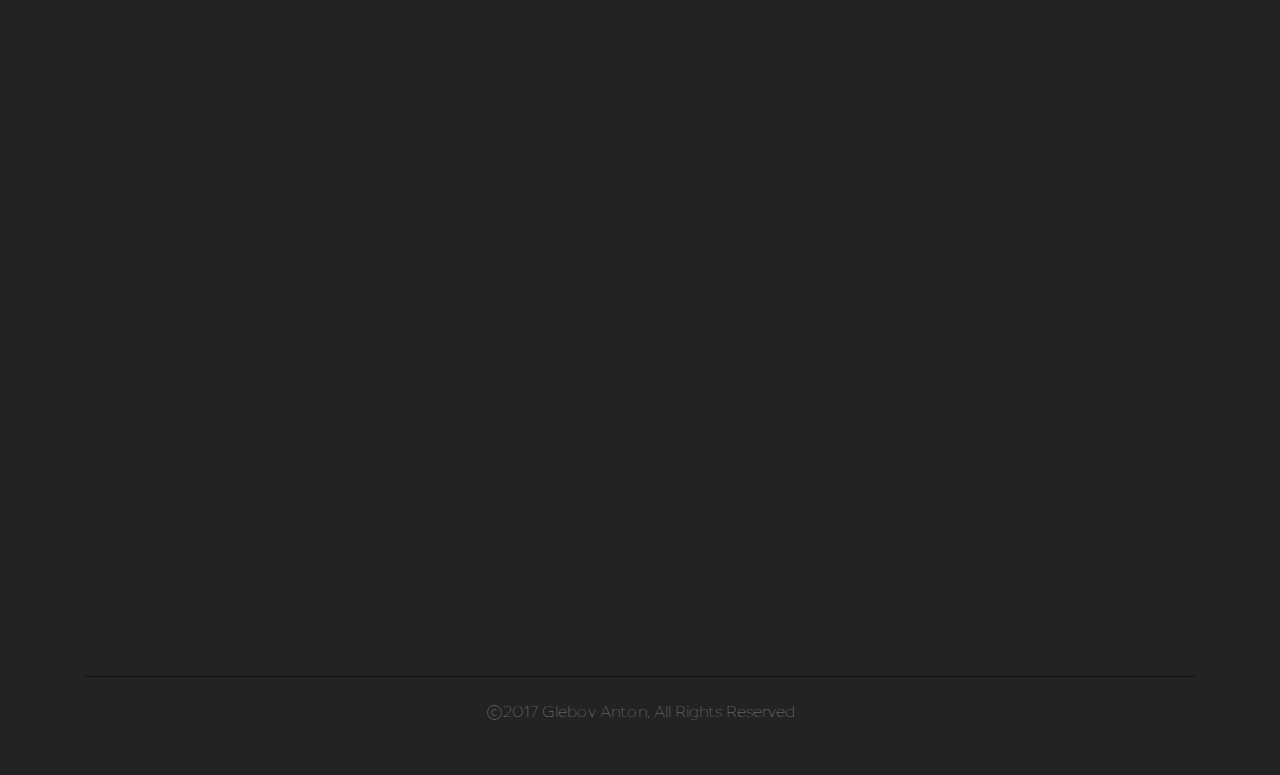
==== commit 37005f46: "header-opasity" ====
--- a/index.html
+++ b/index.html
@@ -374,16 +374,16 @@
                 <a href="coctail.html" target="_blank"> <span style="color: #b5894a; font-size: 130%;">Перейти к коктейльной карте </span></a>
                 <h3>Мы предлагаем выбор:</h3>
                 <ul class="feature-list">
-                    <li><i class="fa fa-check-square-o" aria-hidden="true"></i>Барные зоны выполненные в различных
+                    <li><i class="far fa-check-square"></i> Барные зоны выполненные в различных
                         стилях, которые будут идеально гармонировать со стилистикой вашего мероприятия.
                     </li>
-                    <li><i class="fa fa-check-square-o" aria-hidden="true"></i>Авторская коктейльная карта с
+                    <li><i class="far fa-check-square"></i> Авторская коктейльная карта с
                         оригинальной подачей в элитной посуде.
                     </li>
-                    <li><i class="fa fa-check-square-o" aria-hidden="true"></i>Работа бара «под ключ»(«Все включено»)
+                    <li><i class="far fa-check-square"></i> Работа бара «под ключ»(«Все включено»)
                         или вариант работы с вашей продукцией.
                     </li>
-                    <li><i class="fa fa-check-square-o" aria-hidden="true"></i>Проведение мастер-классов, дегустаций от
+                    <li><i class="far fa-check-square"></i> Проведение мастер-классов, дегустаций от
                         профессиональных
                         Барменов. Интерактивный мастер-класс с приготовлением коктейлей от гостей.
                     </li>
@@ -495,9 +495,9 @@
 
                 <!-- FEATURE LIST -->
                 <ul class="feature-list">
-                    <li><i class="fa fa-thumbs-o-up" aria-hidden="true"></i> Оптимальный вариант</li>
-                    <li><i class="fa fa-money" aria-hidden="true"></i> Выгодное предложение</li>
-                    <li><i class="fa fa-users" aria-hidden="true"></i>Корпоративное решение</li>
+                    <li><i class="far fa-thumbs-up"></i> Оптимальный вариант</li>
+                    <li><i class="far fa-money-bill-alt"></i> Выгодное предложение</li>
+                    <li><i class="fas fa-users"></i>Корпоративное решение</li>
                 </ul>
 
             </div>
@@ -552,16 +552,16 @@
 
                 <!-- FEATURE LIST -->
                 <ul class="feature-list">
-                    <li><i class="fa fa-check-square-o" aria-hidden="true"></i> Барные стойки.Выставочная или барная
+                    <li><i class="far fa-check-square"></i> Барные стойки.Выставочная или барная
                         зона, диджейский пульт или рецепшн на ваш выбор.
                     </li>
-                    <li><i class="fa fa-check-square-o" aria-hidden="true"></i>Аренда бокалов. Вы можете выбрать не
+                    <li><i class="far fa-check-square"></i> Аренда бокалов. Вы можете выбрать не
                         только бокалы для коктейлей но и бокалы для сервировки стола вашего главного дня.
                     </li>
-                    <li><i class="fa fa-check-square-o" aria-hidden="true"></i>Термоконтейнеры. Простой способ перевозки
+                    <li><i class="far fa-check-square"></i> Термоконтейнеры. Простой способ перевозки
                         и хранения льда.
                     </li>
-                    <li><i class="fa fa-check-square-o" aria-hidden="true"></i>Оборудование и инвентарь для работы бара.
+                    <li><i class="far fa-check-square"></i> Оборудование и инвентарь для работы бара.
                     </li>
                 </ul>
 
--- a/css/loaders.css
+++ b/css/loaders.css
@@ -0,0 +1,227 @@
+.loaded{display:none;}
+html, body{max-width:100%;overflow-x:hidden;}
+#page-preloader{background:rgba(181, 137, 74, 0.30);position:fixed;left:0;top:0;right:0;bottom:0;z-index:100500;-webkit-touch-callout:none;-webkit-user-select:none;-khtml-user-select:none;-moz-user-select:none;-ms-user-select:none;user-select:none;cursor:default;}
+#progressBar{position:absolute;bottom:-6.5em;height:1.5em;width:100%;line-height:1.5em;background:rgba(255, 255, 255, 0.5);text-align:center;color:#03A0BF;}
+#bar{position:absolute;top:0;left:0;height:1.5em;background:#fff;z-index:-1;}
+.text{text-align:center;font-size:3em;font-weight:normal;color:#fcfcfc;margin-bottom:0.5em;}
+.text span{-webkit-animation:span 1s infinite ease;-moz-animation:span 1s infinite ease;-mos-animation:span 1s infinite ease;-o-animation:span 1s infinite ease;animation:span 1s infinite ease;}
+.text span:nth-child(1){-webkit-animation-delay:0s;-moz-animation-delay:0s;-mos-animation-delay:0s;-o-animation-delay:0s;animation-delay:0s;}
+.text span:nth-child(2){-webkit-animation-delay:0.15s;-moz-animation-delay:0.15s;-mos-animation-delay:0.15s;-o-animation-delay:0.15s;animation-delay:0.15s;}
+.text span:nth-child(3){-webkit-animation-delay:0.3s;-moz-animation-delay:0.3s;-mos-animation-delay:0.3s;-o-animation-delay:0.3s;animation-delay:0.3s;}
+.text span:nth-child(4){-webkit-animation-delay:0.45s;-moz-animation-delay:0.45s;-mos-animation-delay:0.45s;-o-animation-delay:0.45s;animation-delay:0.45s;}
+.text span:nth-child(2){-webkit-animation-delay:0.65s;-moz-animation-delay:0.65s;-mos-animation-delay:0.65s;-o-animation-delay:0.65s;animation-delay:0.65s;}
+.text span:nth-child(5){-webkit-animation-delay:0.85s;-moz-animation-delay:0.85s;-mos-animation-delay:0.85s;-o-animation-delay:0.85s;animation-delay:0.85s;}
+.text span:nth-child(6){-webkit-animation-delay:1s;-moz-animation-delay:1s;-mos-animation-delay:1s;-o-animation-delay:1s;animation-delay:1s;}
+.text span:nth-child(7){-webkit-animation-delay:1.15s;-moz-animation-delay:1.15s;-mos-animation-delay:1.15s;-o-animation-delay:1.15s;animation-delay:1.15s;}
+.wrapper{position:absolute;top:0em;right:0em;left:0em;bottom:0em;margin:auto;height:14em;width:24em;}
+.recorder{position:relative;margin:0 2em;width:10em;height:8em;float:left;}
+.recorder:before{position:absolute;content:'';bottom:-1.25em;width:100%;height:0.25em;background:rgba(0,0,0,0.25);-webkit-border-radius:100%;-moz-border-radius:100%;border-radius:100%;}
+.recorder .box{position:absolute;width:10em;height:6em;bottom:0;left:0;background:#555;}
+.recorder .box .bobbin{position:absolute;top:-2em;width:5.5em;height:5.5em;background:#03A0BF;-webkit-border-radius:100%;-moz-border-radius:100%;border-radius:100%;z-index:2;-webkit-animation:bobbin 2s infinite linear;-moz-animation:bobbin 2s infinite linear;-mos-animation:bobbin 2s infinite linear;-o-animation:bobbin 2s infinite linear;animation:bobbin 2s infinite linear;}
+.recorder .box .bobbin:nth-child(1){left:-1em;}
+.recorder .box .bobbin:nth-child(2){right:-1em;}
+.recorder .box .bobbin .hole{position:absolute;top:50%;left:50%;width:1em;height:1em;background:#333;-webkit-border-radius:100%;-moz-border-radius:100%;border-radius:100%;-webkit-transform:translate(-50%,-50%);-moz-transform:translate(-50%,-50%);-mos-transform:translate(-50%,-50%);-o-transform:translate(-50%,-50%);transform:translate(-50%,-50%);}
+.recorder .box .bobbin .line{position:absolute;width:0.5em;height:1.5em;-webkit-transform:translateX(-50%);-moz-transform:translateX(-50%);-mos-transform:translateX(-50%);-o-transform:translateX(-50%);transform:translateX(-50%);-webkit-transform-origin:50% 100%;-moz-transform-origin:50% 100%;-mos-transform-origin:50% 100%;-o-transform-origin:50% 100%;transform-origin:50% 100%;background:#333;}
+.recorder .box .bobbin .line:nth-child(1){top:0.5em;left:50%;}
+.recorder .box .bobbin .line:nth-child(2){bottom:2.3em;right:1.9em;-webkit-transform:rotate(120deg);-moz-transform:rotate(120deg);-mos-transform:rotate(120deg);-o-transform:rotate(120deg);transform:rotate(120deg);}
+.recorder .box .bobbin .line:nth-child(3){bottom:2.3em;left:1.9em;-webkit-transform:rotate(-120deg);-moz-transform:rotate(-120deg);-mos-transform:rotate(-120deg);-o-transform:rotate(-120deg);transform:rotate(-120deg);}
+.recorder .box .cassete{position:absolute;width:3em;height:1.5em;bottom:1.5em;left:3.5em;border:0.1em solid #fff;-webkit-box-sizing:border-box;-moz-box-sizing:border-box;-mos-box-sizing:border-box;-o-box-sizing:border-box;box-sizing:border-box;z-index:1;}
+.recorder .box .progress{position:absolute;width:5em;height:0.5em;bottom:0.5em;left:2.5em;border:0.1em solid #fff;background:#444;-webkit-box-sizing:border-box;-moz-box-sizing:border-box;-mos-box-sizing:border-box;-o-box-sizing:border-box;box-sizing:border-box;z-index:2;}
+.recorder .box .progress .bar{position:absolute;content:'';width:10%;height:100%;background:#03A0BF;-webkit-animation:bar 1s infinite;-moz-animation:bar 1s infinite;-mos-animation:bar 1s infinite;-o-animation:bar 1s infinite;animation:bar 1s infinite;}
+.recorder .box .btn{position:absolute;width:0.5em;height:0.5em;right:0.5em;bottom:0.5em;border:0.15em solid #fff;background:#ccc;-webkit-box-sizing:border-box;-moz-box-sizing:border-box;-mos-box-sizing:border-box;-o-box-sizing:border-box;box-sizing:border-box;}
+.recorder .box .eq{position:absolute;width:1.5em;height:1.5em;left:0.55em;bottom:0.5em;}
+.recorder .box .eq .bar{position:absolute;width:0.3em;bottom:0;right:0;-webkit-animation:eq 1s infinite ease;-moz-animation:eq 1s infinite ease;-mos-animation:eq 1s infinite ease;-o-animation:eq 1s infinite ease;animation:eq 1s infinite ease;}
+.recorder .box .eq .bar:nth-child(1){left:0;-webkit-animation-delay:0.2s;-moz-animation-delay:0.2s;-mos-animation-delay:0.2s;-o-animation-delay:0.2s;animation-delay:0.2s;background:#F1CC04;}
+.recorder .box .eq .bar:nth-child(2){left:0.35em;-webkit-animation-delay:0.15s;-moz-animation-delay:0.15s;-mos-animation-delay:0.15s;-o-animation-delay:0.15s;animation-delay:0.15s;background:#F2BA05;}
+.recorder .box .eq .bar:nth-child(3){left:0.75em;background:#D99104;-webkit-animation-delay:0.1s;-moz-animation-delay:0.1s;-mos-animation-delay:0.1s;-o-animation-delay:0.1s;animation-delay:0.1s;}
+.recorder .box .eq .bar:nth-child(4){left:1.1em;background:#D97104;}
+.speaker{position:relative;width:5em;height:8em;background:#555;float:left;}
+.speaker:before{position:absolute;content:'';bottom:-1.25em;width:100%;height:0.25em;background:rgba(0,0,0,0.25);-webkit-border-radius:100%;-moz-border-radius:100%;border-radius:100%;-webkit-animation:shadow-speaker 0.5s infinite ease;-moz-animation:shadow-speaker 0.5s infinite ease;-mos-animation:shadow-speaker 0.5s infinite ease;-o-animation:shadow-speaker 0.5s infinite ease;animation:shadow-speaker 0.5s infinite ease;}
+.speaker .bolt{position:absolute;width:0.5em;height:0.5em;border:0.15em solid #fff;-webkit-border-radius:100%;-moz-border-radius:100%;border-radius:100%;z-index:2;}
+.speaker .bolt:nth-child(1){top:0.25em;left:0.25em;}
+.speaker .bolt:nth-child(2){top:0.25em;right:0.25em;}
+.speaker .bolt:nth-child(3){bottom:0.25em;right:0.25em;}
+.speaker .bolt:nth-child(4){bottom:0.25em;left:0.25em;}
+.speaker .left{position:absolute;width:0.5em;height:100%;background:#555;-webkit-border-radius:100%;-moz-border-radius:100%;border-radius:100%;-webkit-animation:l-side 0.5s infinite ease;-moz-animation:l-side 0.5s infinite ease;-mos-animation:l-side 0.5s infinite ease;-o-animation:l-side 0.5s infinite ease;animation:l-side 0.5s infinite ease;}
+.speaker .right{position:absolute;width:0.5em;height:100%;background:#555;-webkit-border-radius:100%;-moz-border-radius:100%;border-radius:100%;-webkit-animation:r-side 0.5s infinite ease;-moz-animation:r-side 0.5s infinite ease;-mos-animation:r-side 0.5s infinite ease;-o-animation:r-side 0.5s infinite ease;animation:r-side 0.5s infinite ease;}
+.speaker .up-speaker{position:absolute;top:1em;left:1.5em;width:2em;height:2em;background:#444;border:0.35em solid #fff;-webkit-border-radius:100%;-moz-border-radius:100%;border-radius:100%;-webkit-box-sizing:border-box;-moz-box-sizing:border-box;-mos-box-sizing:border-box;-o-box-sizing:border-box;box-sizing:border-box;-webkit-animation:up-speaker 0.5s infinite ease;-moz-animation:up-speaker 0.5s infinite ease;-mos-animation:up-speaker 0.5s infinite ease;-o-animation:up-speaker 0.5s infinite ease;animation:up-speaker 0.5s infinite ease;}
+.speaker .low-speaker{position:absolute;bottom:1em;left:.5em;width:4em;height:4em;border:.5em solid #fff;-webkit-border-radius:100%;-moz-border-radius:100%;border-radius:100%;-webkit-box-sizing:border-box;-moz-box-sizing:border-box;-mos-box-sizing:border-box;-o-box-sizing:border-box;box-sizing:border-box;}
+.speaker .low-speaker .hole{position:absolute;left:0.25em;top:0.25em;width:2.5em;height:2.5em;background:#444;-webkit-border-radius:100%;-moz-border-radius:100%;border-radius:100%;z-index:3;-webkit-animation:low-speaker 0.5s infinite ease;-moz-animation:low-speaker 0.5s infinite ease;-mos-animation:low-speaker 0.5s infinite ease;-o-animation:low-speaker 0.5s infinite ease;animation:low-speaker 0.5s infinite ease;}
+.speaker .low-speaker .hole:before{position:absolute;content:'';top:.75em;left:.75em;width:1em;height:1em;background:#333;-webkit-border-radius:100%;-moz-border-radius:100%;border-radius:100%;}
+@-webkit-keyframes bobbin{0%{-webkit-transform:rotate(0deg);}
+100%{-webkit-transform:rotate(360deg);}
+}
+@-moz-keyframes bobbin{0%{-moz-transform:rotate(0deg);}
+100%{-moz-transform:rotate(360deg);}
+}
+@-o-keyframes bobbin{0%{-o-transform:rotate(0deg);}
+100%{-o-transform:rotate(360deg);}
+}
+@keyframes bobbin{0%{transform:rotate(0deg);}
+100%{transform:rotate(360deg);}
+}
+@-webkit-keyframes bar{0%,5%{left:0%;}
+10%,15%{left:10%;}
+20%,25%{left:20%;}
+30%,35%{left:30%;}
+40%,45%{left:40%;}
+50%,55%{left:50%;}
+60%,65%{left:60%;}
+70%,75%{left:70%;}
+80%,85%{left:80%;}
+90%,95%{left:90%;}
+100%{left:90%;}
+}
+@-moz-keyframes bar{0%,5%{left:0%;}
+10%,15%{left:10%;}
+20%,25%{left:20%;}
+30%,35%{left:30%;}
+40%,45%{left:40%;}
+50%,55%{left:50%;}
+60%,65%{left:60%;}
+70%,75%{left:70%;}
+80%,85%{left:80%;}
+90%,95%{left:90%;}
+100%{left:90%;}
+}
+@-o-keyframes bar{0%,5%{left:0%;}
+10%,15%{left:10%;}
+20%,25%{left:20%;}
+30%,35%{left:30%;}
+40%,45%{left:40%;}
+50%,55%{left:50%;}
+60%,65%{left:60%;}
+70%,75%{left:70%;}
+80%,85%{left:80%;}
+90%,95%{left:90%;}
+100%{left:90%;}
+}
+@keyframes bar{0%,5%{left:0%;}
+10%,15%{left:10%;}
+20%,25%{left:20%;}
+30%,35%{left:30%;}
+40%,45%{left:40%;}
+50%,55%{left:50%;}
+60%,65%{left:60%;}
+70%,75%{left:70%;}
+80%,85%{left:80%;}
+90%,95%{left:90%;}
+100%{left:90%;}
+}
+@-webkit-keyframes eq{0%{height:10%;}
+50%{height:100%;}
+100%{height:10%;}
+}
+@-moz-keyframes eq{0%{height:10%;}
+50%{height:100%;}
+100%{height:10%;}
+}
+@-o-keyframes eq{0%{height:10%;}
+50%{height:100%;}
+100%{height:10%;}
+}
+@keyframes eq{0%{height:10%;}
+50%{height:100%;}
+100%{height:10%;}
+}
+@-webkit-keyframes up-speaker{0%,100%{border:0.4em solid #fff;}
+50%{border:0.25em solid #fff;}
+}
+@-moz-keyframes up-speaker{0%,100%{border:0.4em solid #fff;}
+50%{border:0.25em solid #fff;}
+}
+@-o-keyframes up-speaker{0%,100%{border:0.4em solid #fff;}
+50%{border:0.25em solid #fff;}
+}
+@keyframes up-speaker{0%,100%{border:0.4em solid #fff;}
+50%{border:0.25em solid #fff;}
+}
+@-webkit-keyframes low-speaker{0%,100%{-webkit-transform:scale(1,1);}
+50%{-webkit-transform:scale(1.3,1.3);}
+}
+@-moz-keyframes low-speaker{0%,100%{-moz-transform:scale(1,1);}
+50%{-moz-transform:scale(1.3,1.3);}
+}
+@-o-keyframes low-speaker{0%,100%{-o-transform:scale(1,1);}
+50%{-o-transform:scale(1.3,1.3);}
+}
+@keyframes low-speaker{0%,100%{transform:scale(1,1);}
+50%{transform:scale(1.3,1.3);}
+}
+@-webkit-keyframes l-side{0%,100%{left:0em;}
+50%{left:-0.25em;}
+}
+@-moz-keyframes l-side{0%,100%{left:0em;}
+50%{left:-0.25em;}
+}
+@-o-keyframes l-side{0%,100%{left:0em;}
+50%{left:-0.25em;}
+}
+@keyframes l-side{0%,100%{left:0em;}
+50%{left:-0.25em;}
+}
+@-webkit-keyframes r-side{0%,100%{right:0em;}
+50%{right:-0.25em;}
+}
+@-moz-keyframes r-side{0%,100%{right:0em;}
+50%{right:-0.25em;}
+}
+@-o-keyframes r-side{0%,100%{right:0em;}
+50%{right:-0.25em;}
+}
+@keyframes r-side{0%,100%{right:0em;}
+50%{right:-0.25em;}
+}
+@-webkit-keyframes span{0%,100%{-webkit-transform:scale(1,1);}
+10%{-webkit-transform:scale(1.25,1.25);}
+}
+@-moz-keyframes span{0%,100%{-moz-transform:scale(1,1);}
+10%{-moz-transform:scale(1.25,1.25);}
+}
+@-o-keyframes span{0%,100%{-o-transform:scale(1,1);}
+10%{-o-transform:scale(1.25,1.25);}
+}
+@keyframes span{0%,100%{transform:scale(1,1);}
+10%{transform:scale(1.25,1.25);}
+}
+@-webkit-keyframes shadow-speaker{0%,100%{-webkit-transform:scale(1,1);}
+50%{-webkit-transform:scale(1.1,1);}
+}
+@-moz-keyframes shadow-speaker{0%,100%{-moz-transform:scale(1,1);}
+50%{-moz-transform:scale(1.1,1);}
+}
+@-o-keyframes shadow-speaker{0%,100%{-o-transform:scale(1,1);}
+50%{-o-transform:scale(1.1,1);}
+}
+@keyframes shadow-speaker{0%,100%{transform:scale(1,1);}
+50%{transform:scale(1.1,1);}
+}
+.cocktail{position:absolute;top:4em;left:7em;width:11em;height:10em;}
+.cocktail .top{position:relative;width:10em;height:.75em;border:0.067em solid #000;-webkit-border-radius:100%;-moz-border-radius:100%;border-radius:100%;}
+.cocktail .top:before, .cocktail .top:after{position:absolute;content:'';top:2.9em;width:7.28em;height:0.05em;background:#000;z-index:3;}
+.cocktail .top:before{left:-1.25em;-webkit-transform:rotate(45deg);-moz-transform:rotate(45deg);-mos-transform:rotate(45deg);-o-transform:rotate(45deg);transform:rotate(45deg);}
+.cocktail .top:after{right:-1.25em;-webkit-transform:rotate(-45deg);-moz-transform:rotate(-45deg);-mos-transform:rotate(-45deg);-o-transform:rotate(-45deg);transform:rotate(-45deg);}
+.cocktail .tubule{position:absolute;top:-3em;right:2em;width:0.1em;height:7.5em;background:#000;-webkit-transform:rotate(45deg);-moz-transform:rotate(45deg);-mos-transform:rotate(45deg);-o-transform:rotate(45deg);transform:rotate(45deg);z-index:2;}
+.cocktail .top .fill{position:absolute;bottom:-4.75em;left:1em;width:0;height:0;border-left:4em solid transparent;border-right:4em solid transparent;border-top:4em solid rgba(234, 146, 20, 0.4);z-index:0;}
+.cocktail .top .fill:before{position:absolute;content:'';top:-4.5em;left:-4em;width:8em;height:1em;background:rgba(234, 146, 20, 0.6);z-index:0;-webkit-border-radius:100%;-moz-border-radius:100%;border-radius:100%;}
+.cocktail .top .fill:after{position:absolute;content:'';top:-4.5em;left:-4em;width:8em;height:1em;background:rgba(242, 189, 112, 0.34);z-index:5;-webkit-border-radius:100%;-moz-border-radius:100%;border-radius:100%;}
+.cocktail .top .fill div{position:absolute;z-index:1;width:4px;height:4px;background:#fff;-webkit-border-radius:100%;-moz-border-radius:100%;border-radius:100%;}
+.cocktail .top .fill div:nth-child(1){-webkit-animation:bubbles 1s ease 0s infinite;-moz-animation:bubbles 1s ease 0s infinite;-mos-animation:bubbles 1s ease 0s infinite;-o-animation:bubbles 1s ease 0s infinite;animation:bubbles 1s ease 0s infinite;left:-1.5em;bottom:1.25em;}
+.cocktail .top .fill div:nth-child(2){-webkit-animation:bubbles 1s ease 0.25s infinite;-moz-animation:bubbles 1s ease 0.25s infinite;-mos-animation:bubbles 1s ease 0.25s infinite;-o-animation:bubbles 1s ease 0.25s infinite;animation:bubbles 1s ease 0.25s infinite;bottom:0em;}
+.cocktail .top .fill div:nth-child(3){-webkit-animation:bubbles 1s ease 0.5s infinite;-moz-animation:bubbles 1s ease 0.5s infinite;-mos-animation:bubbles 1s ease 0.5s infinite;-o-animation:bubbles 1s ease 0.5s infinite;animation:bubbles 1s ease 0.5s infinite;left:1.5em;bottom:1.45em;}
+.cocktail .top .fill div:nth-child(4){-webkit-animation:bubbles 1s ease 0.4s infinite;-moz-animation:bubbles 1s ease 0.4s infinite;-mos-animation:bubbles 1s ease 0.4s infinite;-o-animation:bubbles 1s ease 0.4s infinite;animation:bubbles 1s ease 0.4s infinite;left:-0.5em;bottom:0.25em;}
+.cocktail .top .fill div:nth-child(5){-webkit-animation:bubbles 1s ease 0.65s infinite;-moz-animation:bubbles 1s ease 0.65s infinite;-mos-animation:bubbles 1s ease 0.65s infinite;-o-animation:bubbles 1s ease 0.65s infinite;animation:bubbles 1s ease 0.65s infinite;left:0.5em;bottom:0.45em;}
+.cocktail .bottom{position:absolute;bottom:-.5em;left:5.02em;width:0.1em;height:5em;background:#000;}
+.cocktail .bottom:before{position:absolute;content:'';left:-2.4em;bottom:-0.1em;width:5em;height:0.1em;background:#000;-webkit-border-radius:100%;-moz-border-radius:100%;border-radius:100%;}
+@-webkit-keyframes bubbles{0%{-webkit-transform:translateY(0%);}
+100%{-webkit-transform:translateY(-1090%);}
+}
+@-moz-keyframes bubbles{0%{-moz-transform:translateY(0%);}
+100%{-moz-transform:translateY(-1090%);}
+}
+@-o-keyframes bubbles{0%{-o-transform:translateY(0%);}
+100%{-o-transform:translateY(-1090%);}
+}
+@keyframes bubbles{0%{transform:translateY(0%);}
+100%{transform:translateY(-1090%);}
+}--- a/css/nivo_themes/default/default.css
+++ b/css/nivo_themes/default/default.css
@@ -0,0 +1,92 @@
+
+.nivo-lightbox-theme-default.nivo-lightbox-overlay {
+	background: #666;
+	background: rgba(0,0,0,0.6);
+}
+.nivo-lightbox-theme-default .nivo-lightbox-content.nivo-lightbox-loading { background: url(loading.gif) no-repeat 50% 50%; }
+
+.nivo-lightbox-theme-default .nivo-lightbox-nav {
+	top: 10%;
+	width: 8%;
+	height: 80%;
+	text-indent: -9999px;
+	background-repeat: no-repeat;
+	background-position: 50% 50%;
+	opacity: 0.5;
+}
+.nivo-lightbox-theme-default .nivo-lightbox-nav:hover {
+	opacity: 1;
+	background-color: rgba(0,0,0,0.5);
+}
+.nivo-lightbox-theme-default .nivo-lightbox-prev {
+	background-image: url(prev.png);
+	border-radius: 0 3px 3px 0;
+}
+.nivo-lightbox-theme-default .nivo-lightbox-next {
+	background-image: url(next.png);
+	border-radius: 3px 0 0 3px;
+}
+
+.nivo-lightbox-theme-default .nivo-lightbox-close {
+	display: block;
+	background: url(close.png) no-repeat;
+	width: 48px;
+	height: 48px;
+	text-indent: -9999px;
+	padding: 5px;
+	opacity: 0.5;
+}
+.nivo-lightbox-theme-default .nivo-lightbox-close:hover { opacity: 1; }
+
+.nivo-lightbox-theme-default .nivo-lightbox-title-wrap { bottom: -7%; }
+.nivo-lightbox-theme-default .nivo-lightbox-title {
+	font: 14px/20px 'Helvetica Neue', Helvetica, Arial, sans-serif;
+	font-style: normal;
+	font-weight: normal;
+	background: #000;
+	color: #fff;
+	padding: 7px 15px;
+	border-radius: 30px;
+}
+
+.nivo-lightbox-theme-default .nivo-lightbox-image img {
+	background: #fff;
+	-webkit-box-shadow: 0 1px 1px rgba(0,0,0,0.4);
+	        box-shadow: 0 1px 1px rgba(0,0,0,0.4);
+}
+.nivo-lightbox-theme-default .nivo-lightbox-ajax,
+.nivo-lightbox-theme-default .nivo-lightbox-inline {
+	background: #fff;
+	padding: 40px;
+	-webkit-box-shadow: 0 1px 1px rgba(0,0,0,0.4);
+	        box-shadow: 0 1px 1px rgba(0,0,0,0.4);
+}
+
+@media (-webkit-min-device-pixel-ratio: 1.3),
+       (-o-min-device-pixel-ratio: 2.6/2),
+       (min--moz-device-pixel-ratio: 1.3),
+       (min-device-pixel-ratio: 1.3),
+       (min-resolution: 1.3dppx) {
+
+	.nivo-lightbox-theme-default .nivo-lightbox-content.nivo-lightbox-loading {
+		background-image: url(loading@2x.gif);
+		-webkit-background-size: 32px 32px;
+		        background-size: 32px 32px;
+	}
+	.nivo-lightbox-theme-default .nivo-lightbox-prev {
+		background-image: url(prev@2x.png);
+		-webkit-background-size: 48px 48px;
+		        background-size: 48px 48px;
+	}
+	.nivo-lightbox-theme-default .nivo-lightbox-next {
+		background-image: url(next@2x.png);
+		-webkit-background-size: 48px 48px;
+		        background-size: 48px 48px;
+	}
+	.nivo-lightbox-theme-default .nivo-lightbox-close {
+		background-image: url(close@2x.png);
+		-webkit-background-size: 16px 16px;
+		        background-size: 16px 16px;
+	}
+
+}
--- a/css/styles.css
+++ b/css/styles.css
@@ -0,0 +1,908 @@
+html {
+    font-size: 100%;
+}
+
+body {
+    background: #232323;
+    font-family: 'TTDrugs-Thin', sans-serif;
+    font-size: 16px;
+    font-weight: 300;
+    color: #c8c8c8;
+    line-height: 28px;
+    text-align: center;
+    overflow-x: hidden !important;
+    margin: auto !important;
+}
+
+a:hover, a:active, a:visited, a:focus {
+    text-decoration: none;
+}
+
+.standard-button, .colored-line, .colored-line-left, .color-bg, .standard-button, .standard-button, .standard-button2,
+.screenshots .owl-theme .owl-controls .owl-page span {
+    background: #b5894a !important;
+}
+
+
+footer .contact-button, .features .feature .icon-container .icon {
+    border: 1px solid #b5894a !important;
+    color: #b5894a !important;
+}
+
+.feature{
+    min-height: 180px;
+}
+.feature-list li i, .main-color, .services .single-service .service-icon, .services .single-service h3 {
+    color: #b5894a !important;;
+}
+
+.kane-style-switch:hover {
+    opacity: 1 !important;
+}
+
+.kane-style-switch ul li a:hover {
+    color: #b5894a
+}
+
+.kane-style-switch .switch-button:hover {
+    color: #b5894a;
+    cursor: pointer;
+}
+
+@-webkit-viewport {
+    width: device-width;
+}
+
+@-moz-viewport {
+    width: device-width;
+}
+
+@-ms-viewport {
+    width: device-width;
+}
+
+@-o-viewport {
+    width: device-width;
+}
+
+@viewport {
+    width: device-width;
+}
+
+a {
+    -webkit-transition: all ease 0.25s;
+    transition: all ease 0.25s;
+}
+
+a:hover {
+    text-decoration: none;
+}
+
+.btn:focus,
+.btn:active {
+    outline: inherit;
+}
+
+textarea:focus, input:focus {
+    color: #ffffff;
+}
+
+*,
+*:before,
+*:after {
+    -webkit-box-sizing: border-box;
+    -moz-box-sizing: border-box;
+    box-sizing: border-box;
+}
+
+ul,
+ol {
+    padding-left: 0 !important;
+}
+
+li {
+    list-style: none;
+}
+
+.preloader {
+    position: fixed;
+    top: 0;
+    left: 0;
+    right: 0;
+    bottom: 0;
+    background-color: #fefefe;
+    z-index: 99999;
+    height: 100%;
+    width: 100%;
+    overflow: hidden !important;
+}
+
+.status {
+    width: 40px;
+    height: 40px;
+    position: absolute;
+    left: 50%;
+    top: 50%;
+    background-image: url(../images/loading.gif);
+    background-repeat: no-repeat;
+    background-position: center;
+    -webkit-background-size: cover;
+    background-size: cover;
+    margin: -20px 0 0 -20px;
+}
+
+@font-face {
+    font-family: 'TTDrugs-Thin';
+    src: url('../fonts/TTDrugs-Thin.eot');
+    src: url('../fonts/TTDrugs-Thin.eot?#iefix') format('embedded-opentype'),
+    url('../fonts/TTDrugs-Thin.woff2') format('woff2'),
+    url('../fonts/TTDrugs-Thin.woff') format('woff'),
+    url('../fonts/TTDrugs-Thin.ttf') format('truetype'),
+    url('../fonts/TTDrugs-Thin.svg#TTDrugs-Thin') format('svg');
+    font-weight: 100;
+    font-style: normal;
+}
+
+@media screen and (-webkit-min-device-pixel-ratio: 0) {
+    @font-face {
+        font-family: 'TTDrugs-Thin';
+        src: url('../fonts/TTDrugs-Thin.svg#TTDrugs-Thin') format('svg');
+    }
+}
+
+h1,
+h2 {
+    font-family: 'TTDrugs-Thin', sans-serif;
+    font-weight: normal;
+}
+
+h1 {
+    font-size: 3.125rem;
+    line-height: 4.063rem;
+}
+
+h2 {
+    font-size: 3.125rem;
+    line-height: 4.063rem;
+}
+
+h3 {
+    font-size: 24px;
+    line-height: 38px;
+    font-weight: 300;
+    text-shadow: 0 0 3px black;
+}
+
+@media (min-width: 320px) and (max-width: 640px) {
+    h3 {
+        font-size: 17px;
+        line-height: 30px;
+    }
+
+    .intro-section-text > h3 {
+        margin-bottom: 5px;
+    }
+}
+
+h4 {
+    font-size: 20px;
+    line-height: 30px;
+    font-weight: 300;
+}
+
+h5 {
+    font-size: 18px;
+    font-weight: 300;
+    line-height: 25px;
+    letter-spacing: 1px;
+}
+
+#intro-section-text {
+    border-radius: 3px;
+    background-color: rgba(0, 0, 0, 0.49);
+    padding-bottom: 15px;
+    -webkit-transition: background-color 2s ease-out;
+    -moz-transition: background-color 2s ease-out;
+    -o-transition: background-color 2s ease-out;
+    transition: background-color 2s ease-out;
+}
+.sticky-navigation{
+    -webkit-transition: background-color 2s ease-out;
+    -moz-transition: background-color 2s ease-out;
+    -ms-transition: background-color 2s ease-out;
+    -o-transition: background-color 2s ease-out;
+    transition: background-color 2s ease-out;
+}
+
+#intro-section-text:hover {
+    background-color: rgba(0, 0, 0, 0.87)
+}
+
+.standard-button,
+.standard-button2 {
+    font-size: 18px;
+    font-weight: 400 !important;
+    border-radius: 4px !important;
+    text-shadow: none !important;
+    color: #ffffff;
+    min-width: 70px;
+    border: none;
+    padding: 16px 16px 16px 16px;
+    margin: 5px;
+    -webkit-transition: all ease 0.25s;
+    transition: all ease 0.25s;
+}
+
+.standard-button2 {
+    font-size: 18px;
+    font-weight: 400 !important;
+    border-radius: 4px !important;
+    text-shadow: none !important;
+    color: #ffffff;
+    min-width: 70px;
+    border: none;
+    padding: 16px 16px 16px 16px;
+    margin: 5px;
+    -webkit-transition: all ease 0.25s;
+    transition: all ease 0.25s;
+}
+
+.standard-button:hover,
+.standard-button2:hover {
+    border: none;
+}
+
+.standard-button i,
+.standard-button2 i {
+    vertical-align: inherit;
+    margin-right: 8px;
+    font-size: 20px;
+}
+
+.button-shadow-anim {
+    animation: button-shadow-anim 3s ease-in-out infinite;
+}
+
+@keyframes button-shadow-anim {
+    0%, 100% {
+        box-shadow: 0 0 10px rgba(0, 0, 0, 1);
+    }
+    50% {
+        box-shadow: none;
+    }
+}
+
+.white-text {
+    color: #ffffff;
+}
+
+.dark-text {
+    color: #272727;
+}
+
+.deep-dark-bg {
+    background: #161616 !important;
+}
+
+.section-header {
+    padding-bottom: 78px;
+}
+
+.section-header h2 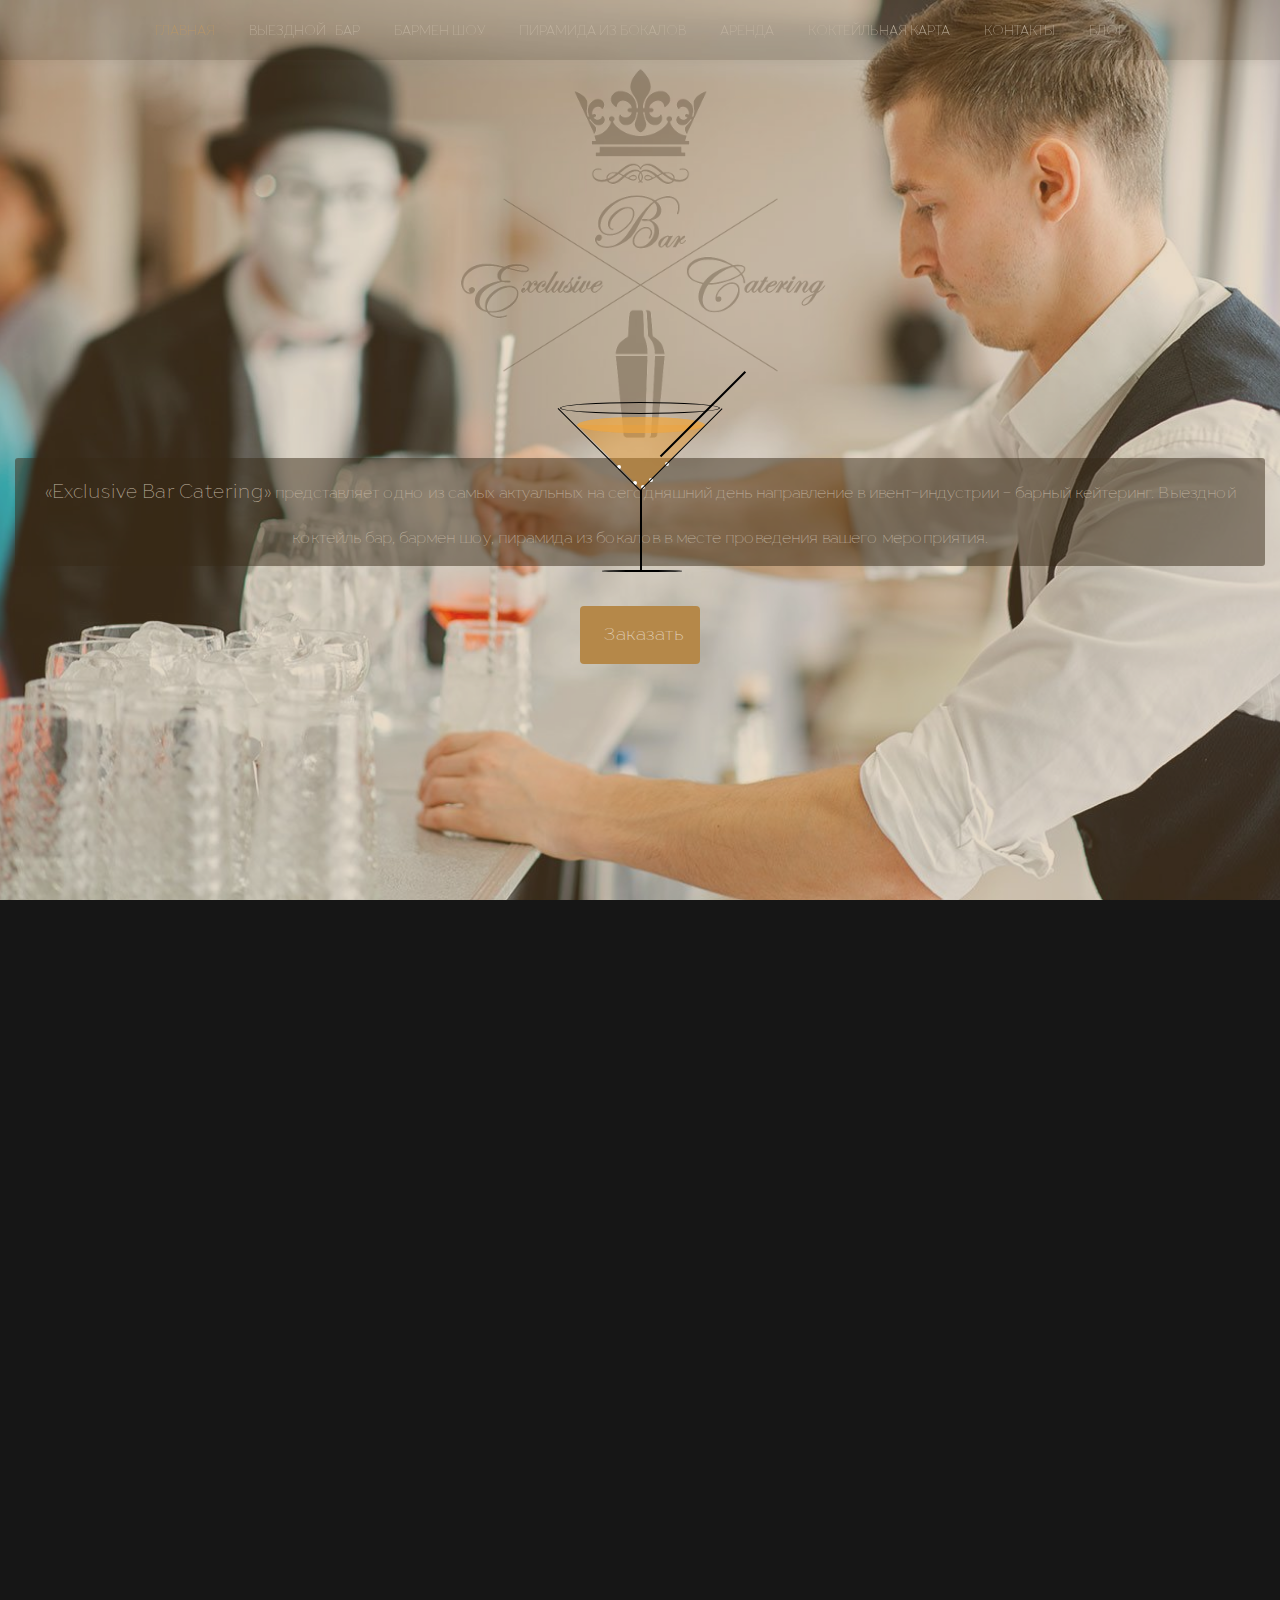
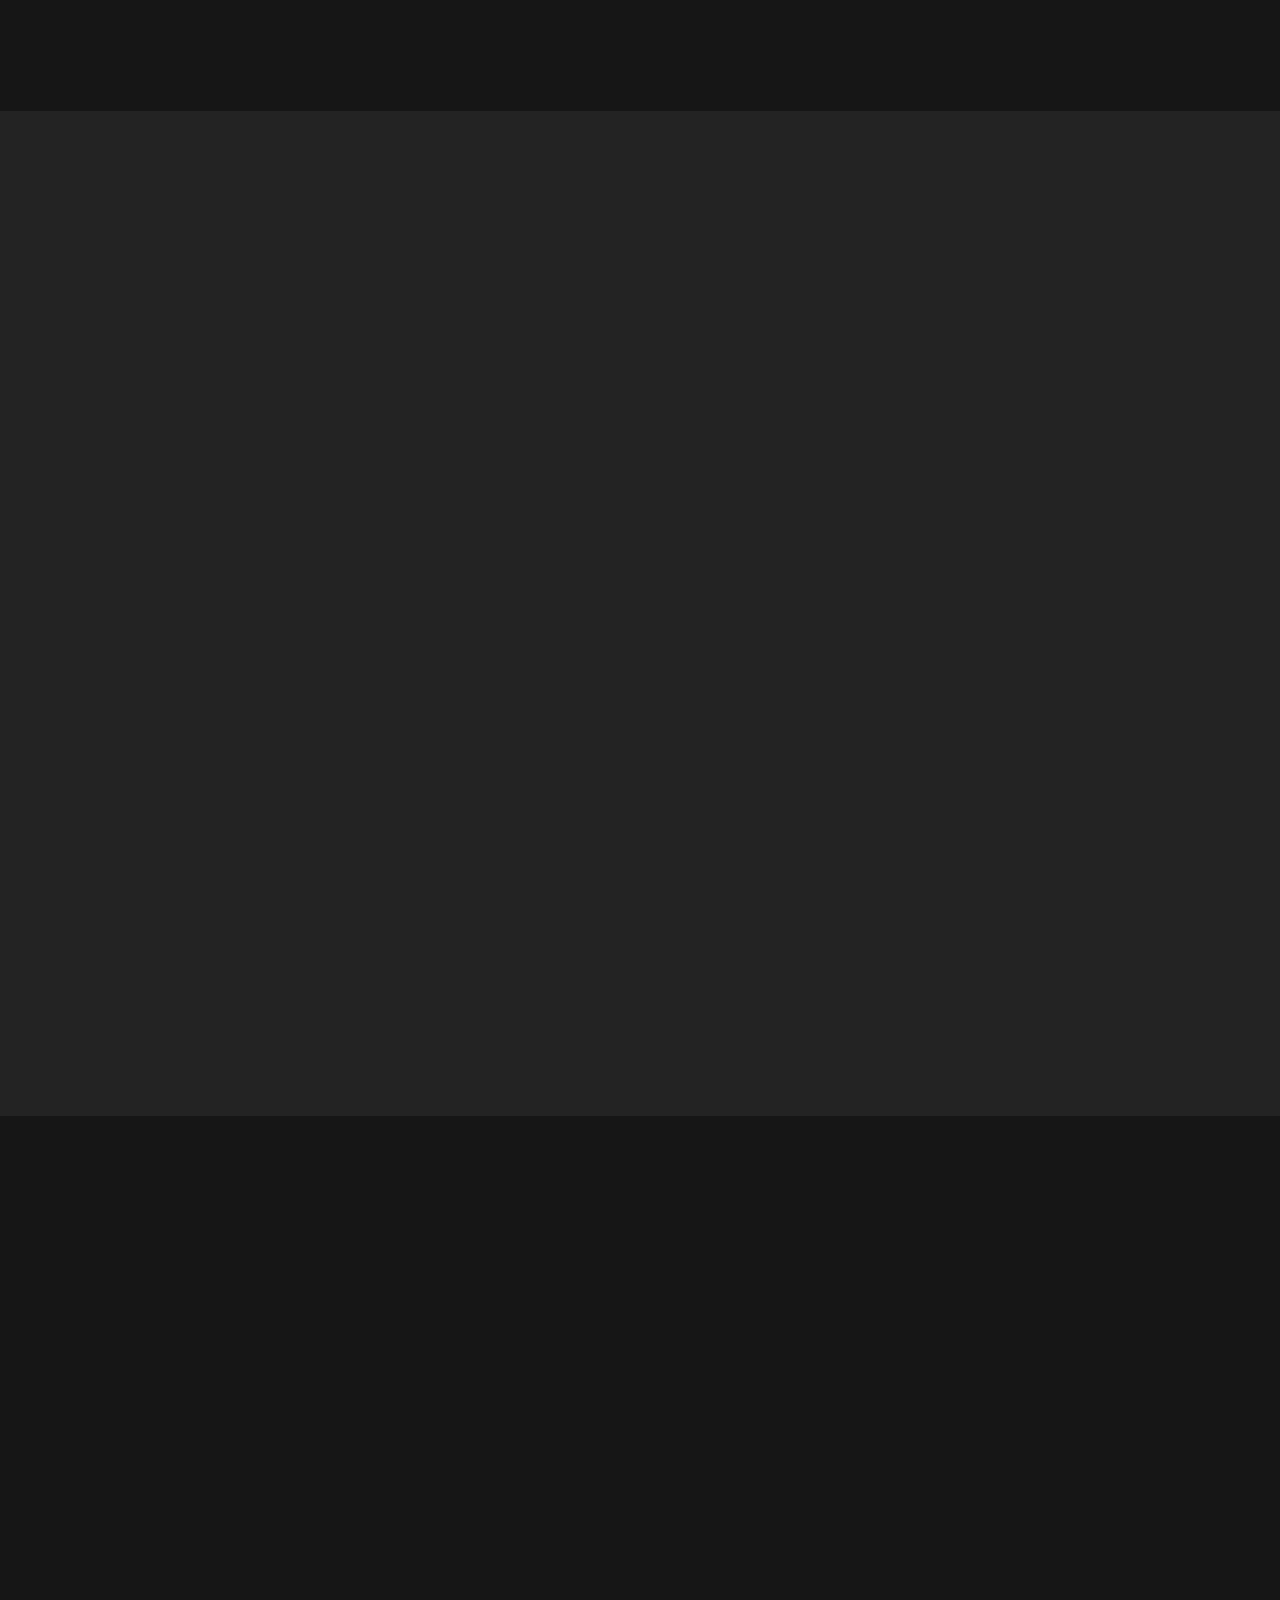
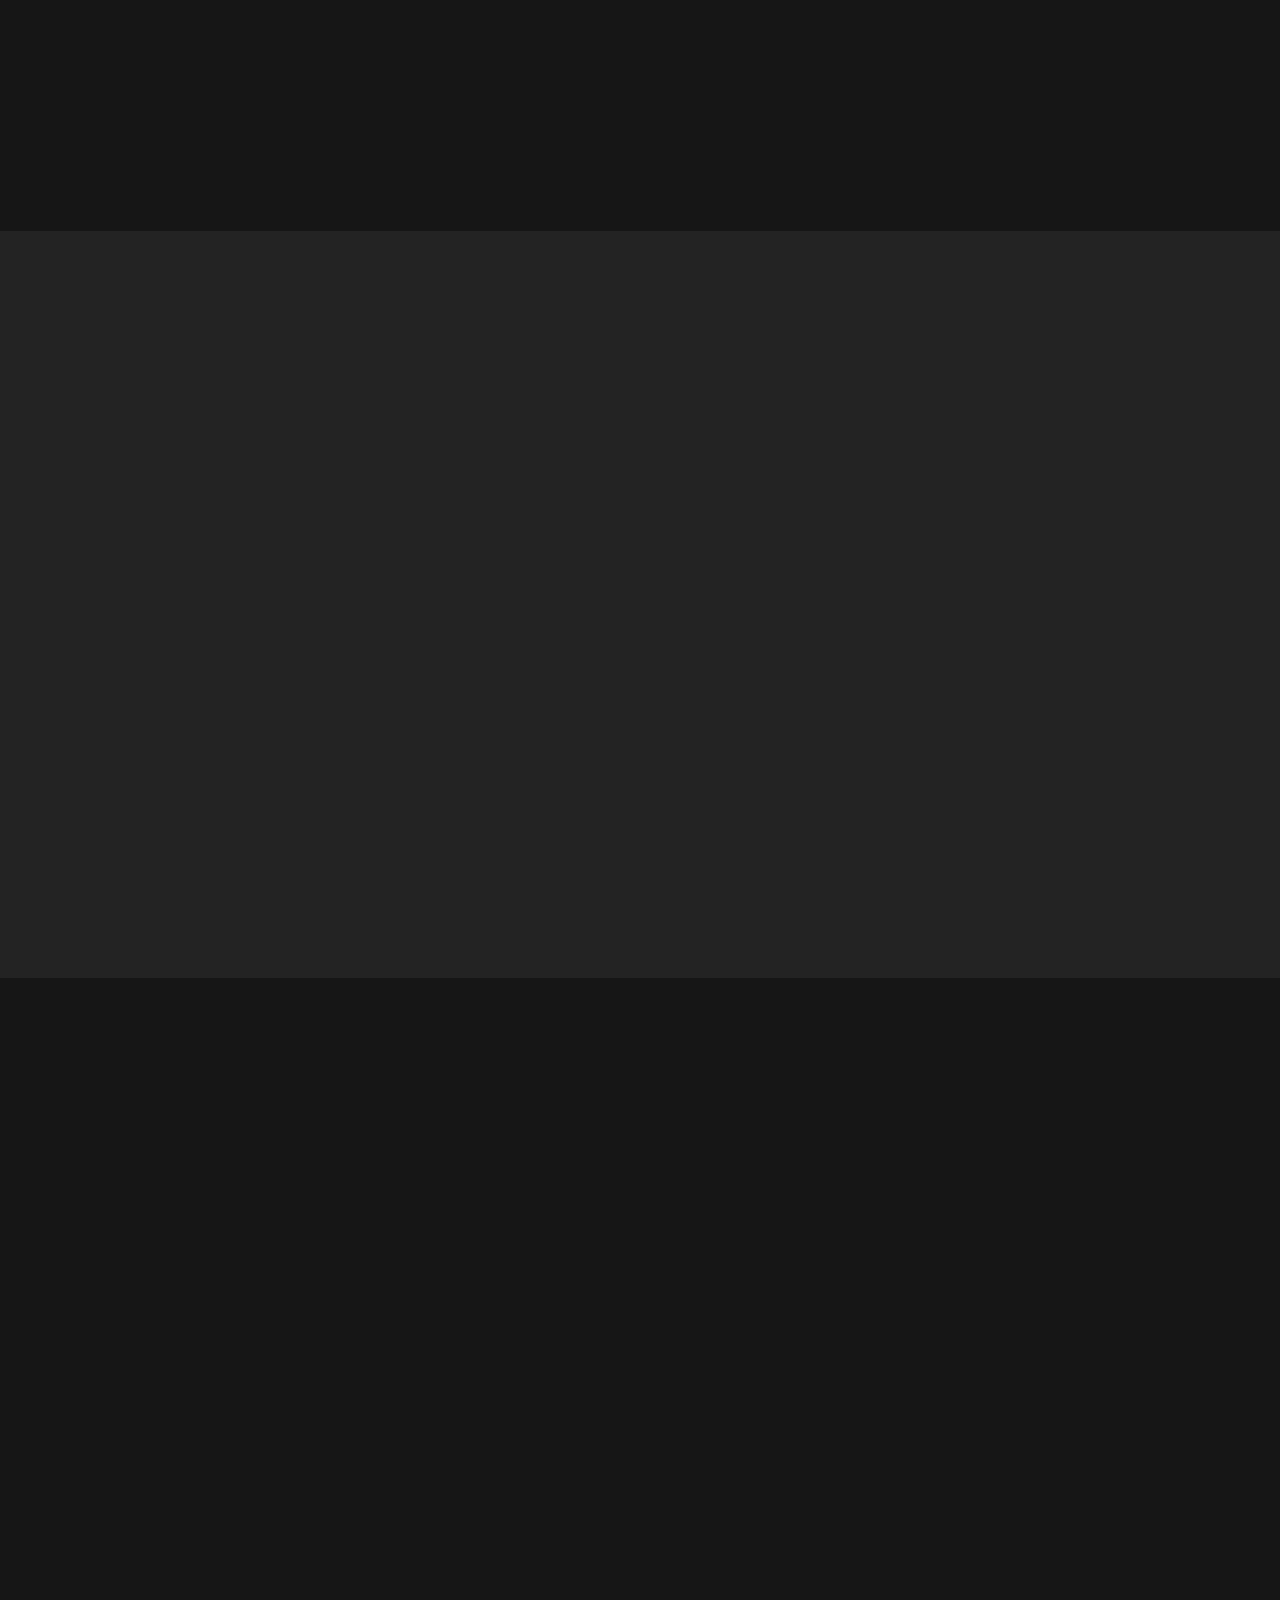
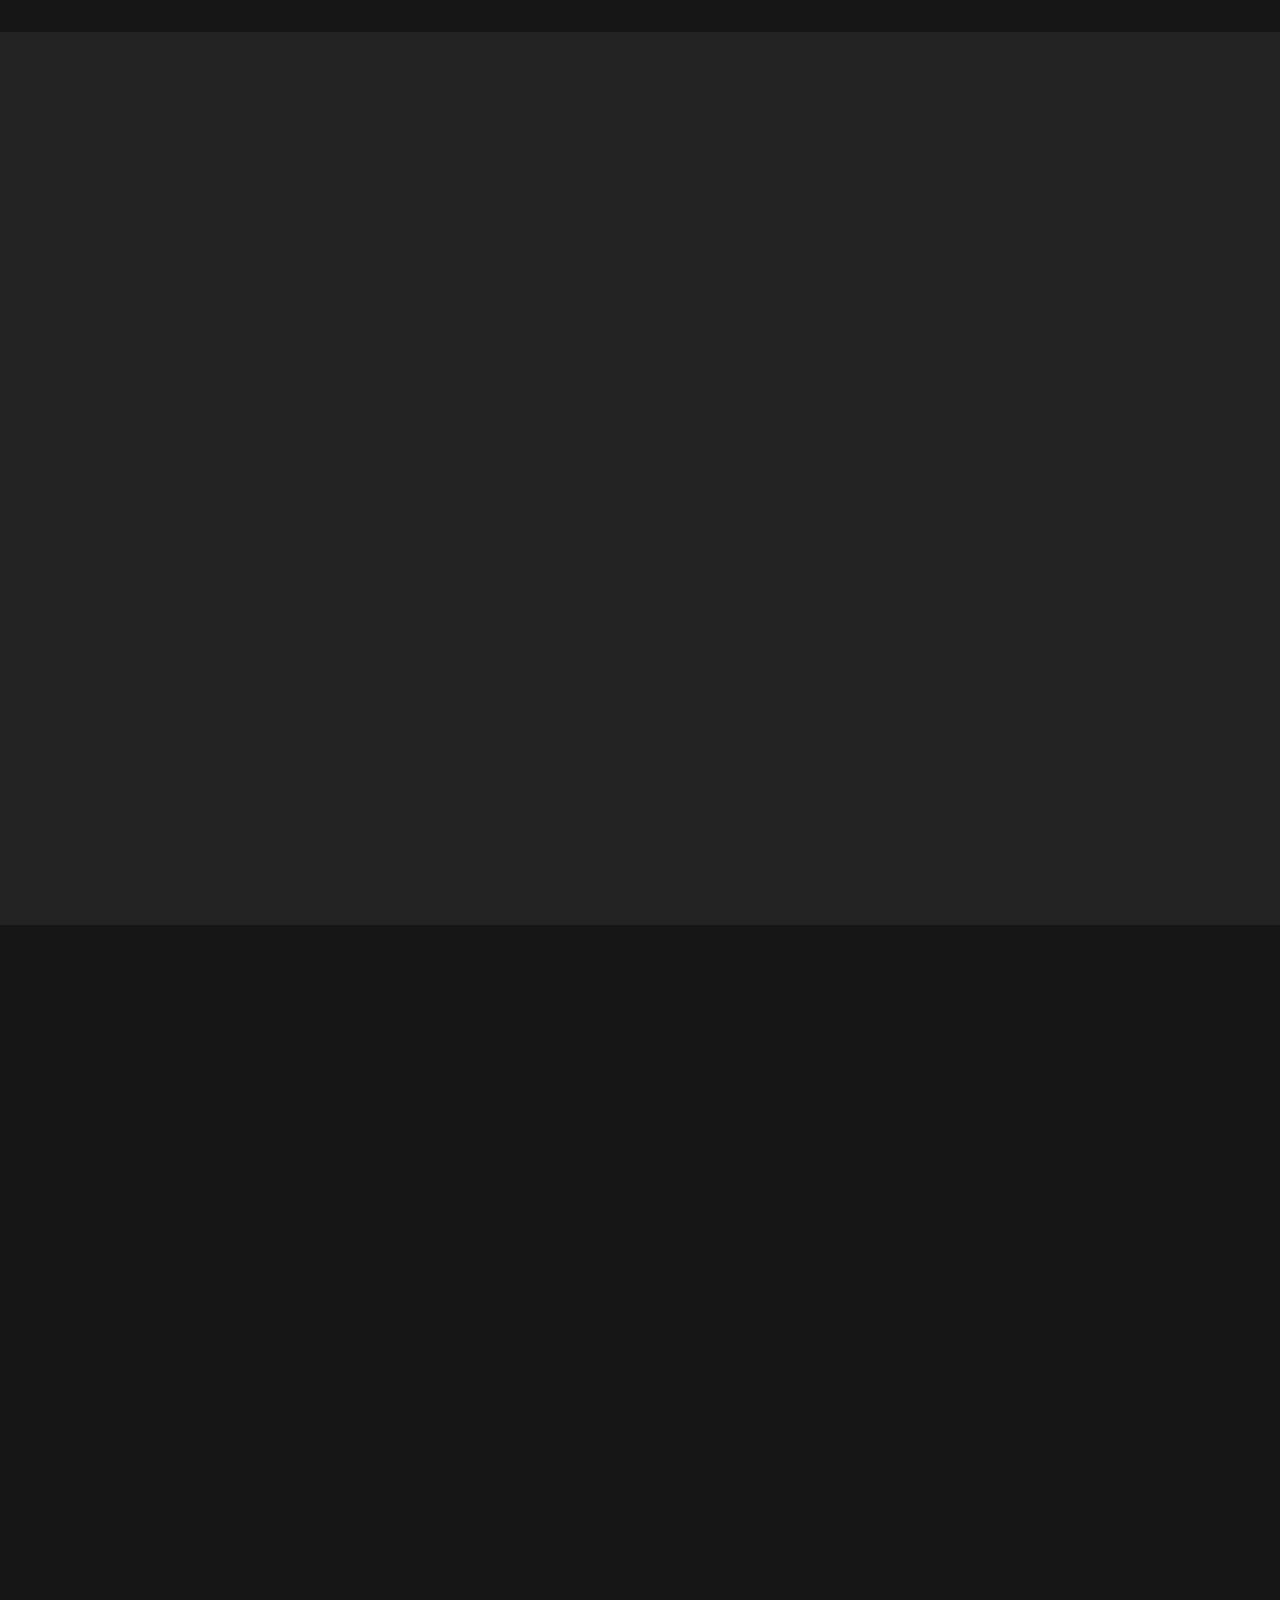
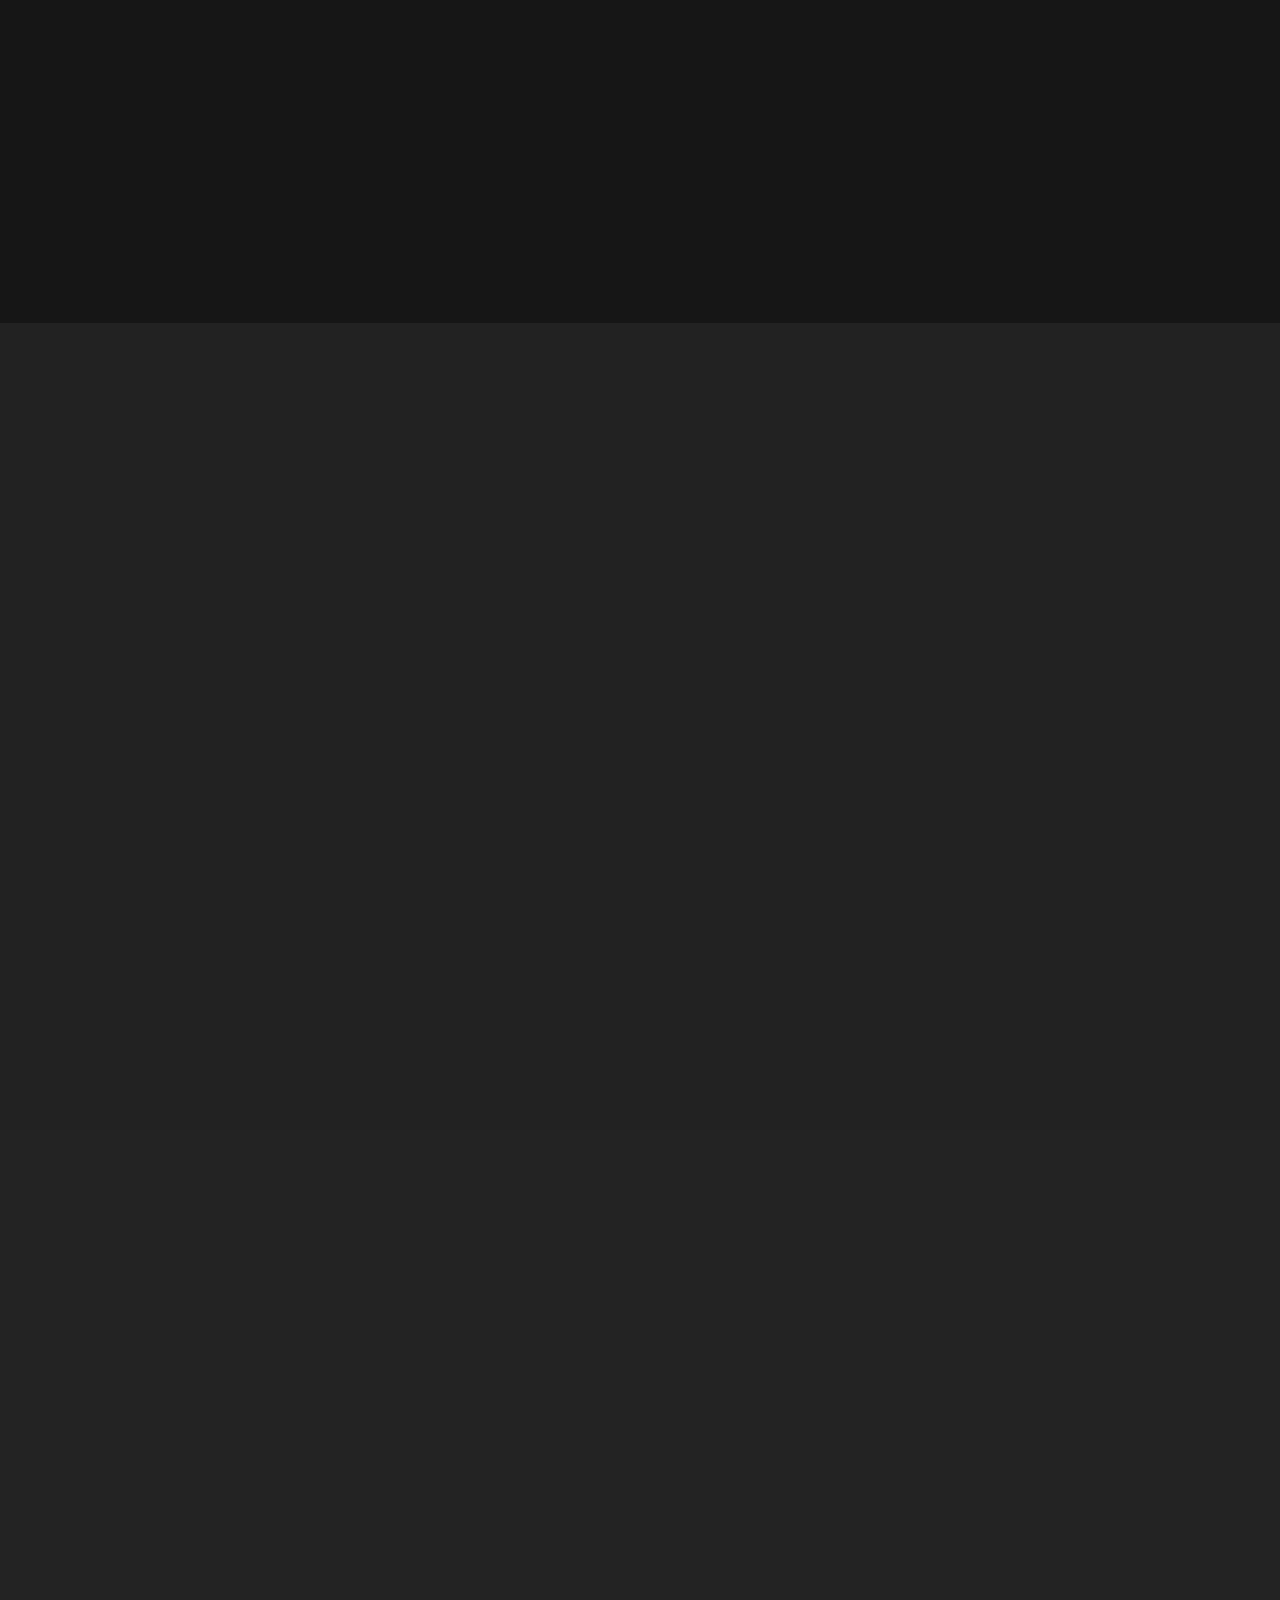
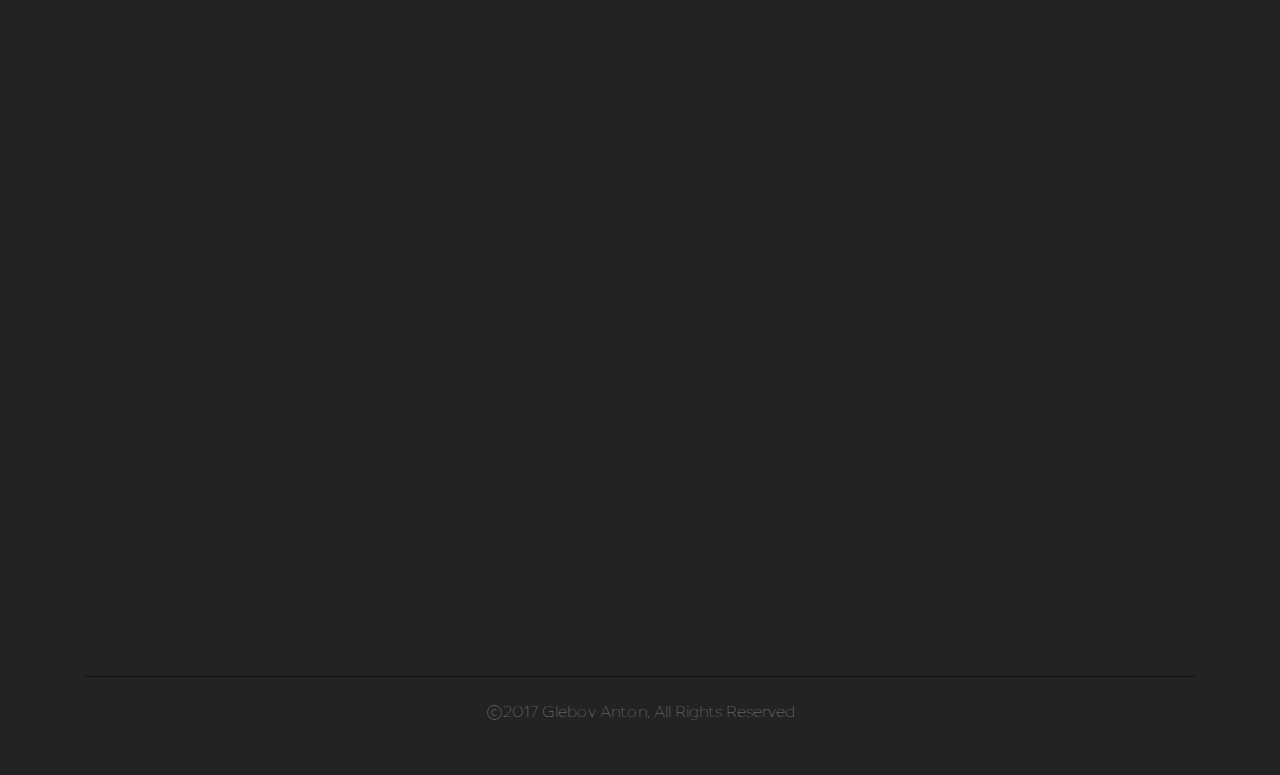
==== commit e715a141: "fix offset header bug" ====
--- a/index.html
+++ b/index.html
@@ -106,7 +106,7 @@
 <!-- =========================
      HEADER
 ============================== -->
-<header class="header" data-stellar-background-ratio="0.5" id="home">
+<header class="header" data-stellar-background-ratio="0" id="home">
 
     <!-- COLOR OVER IMAGE -->
     <div class="color-overlay">
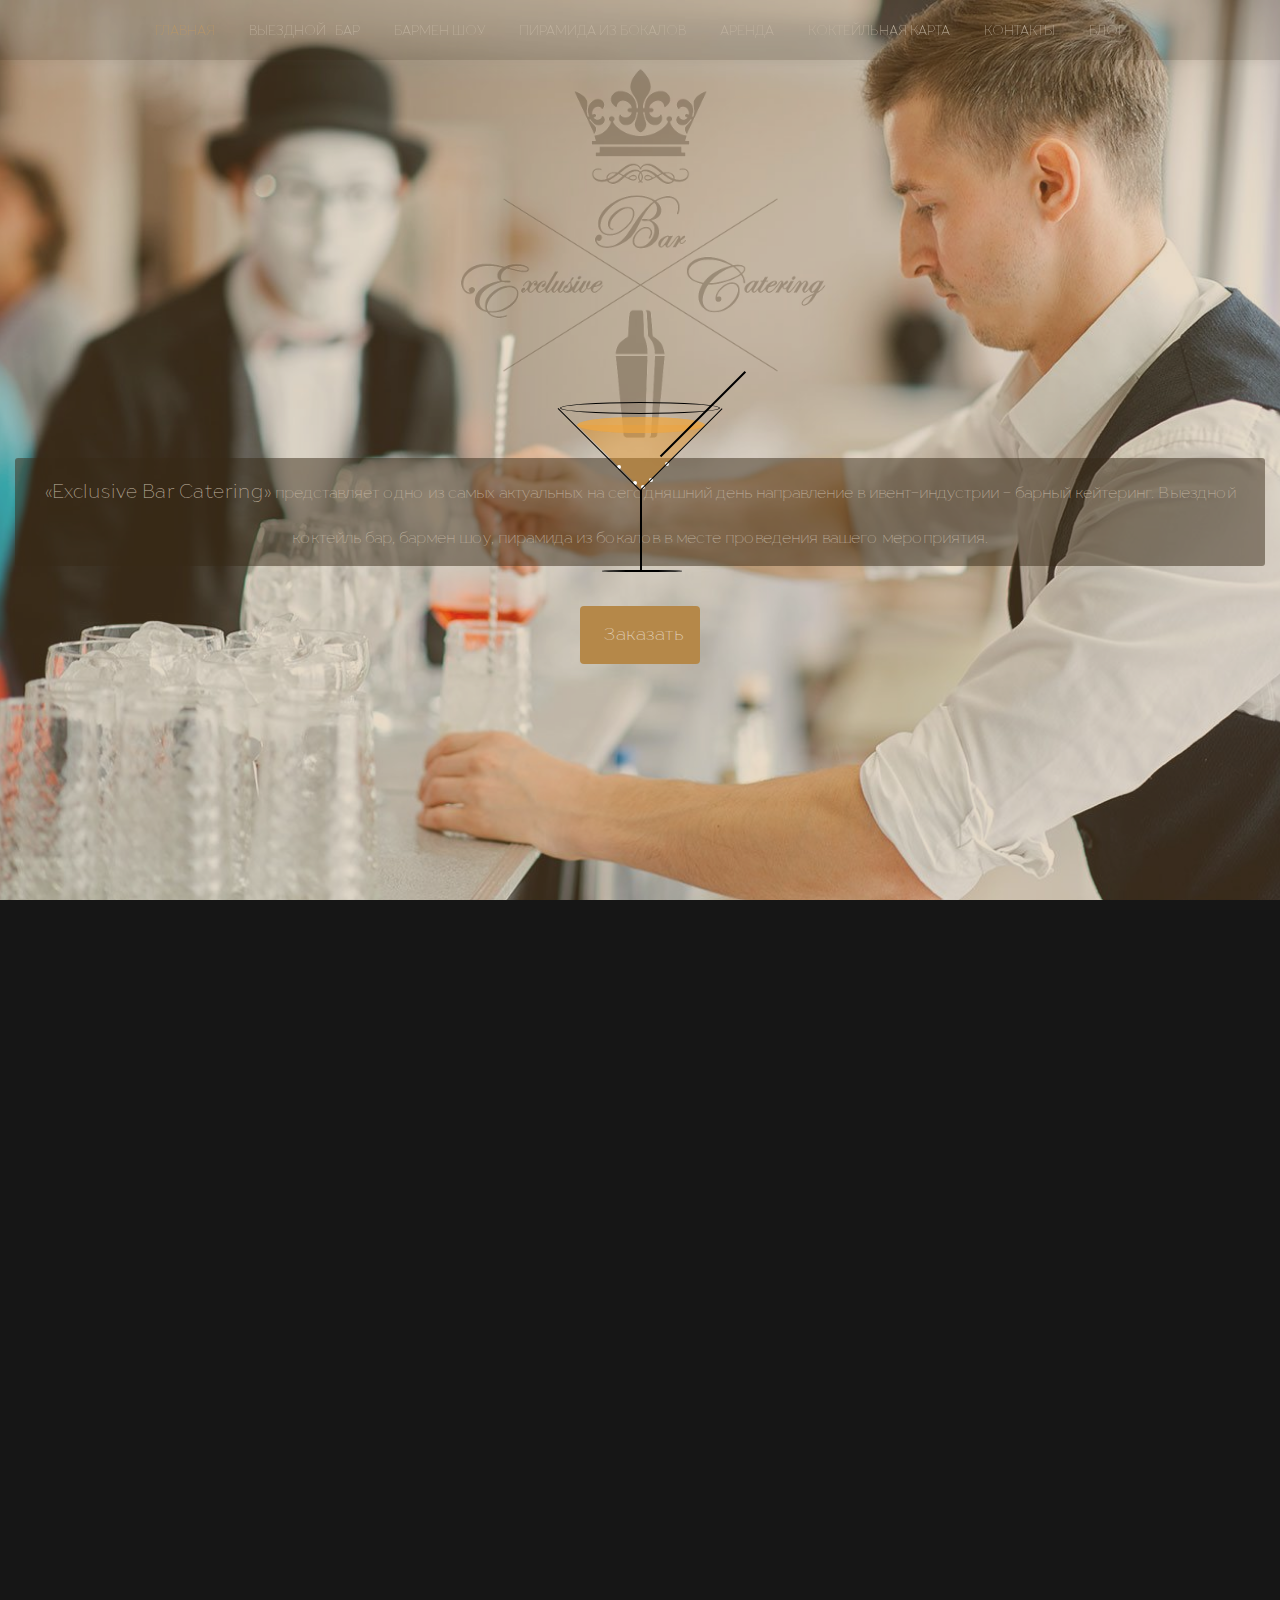
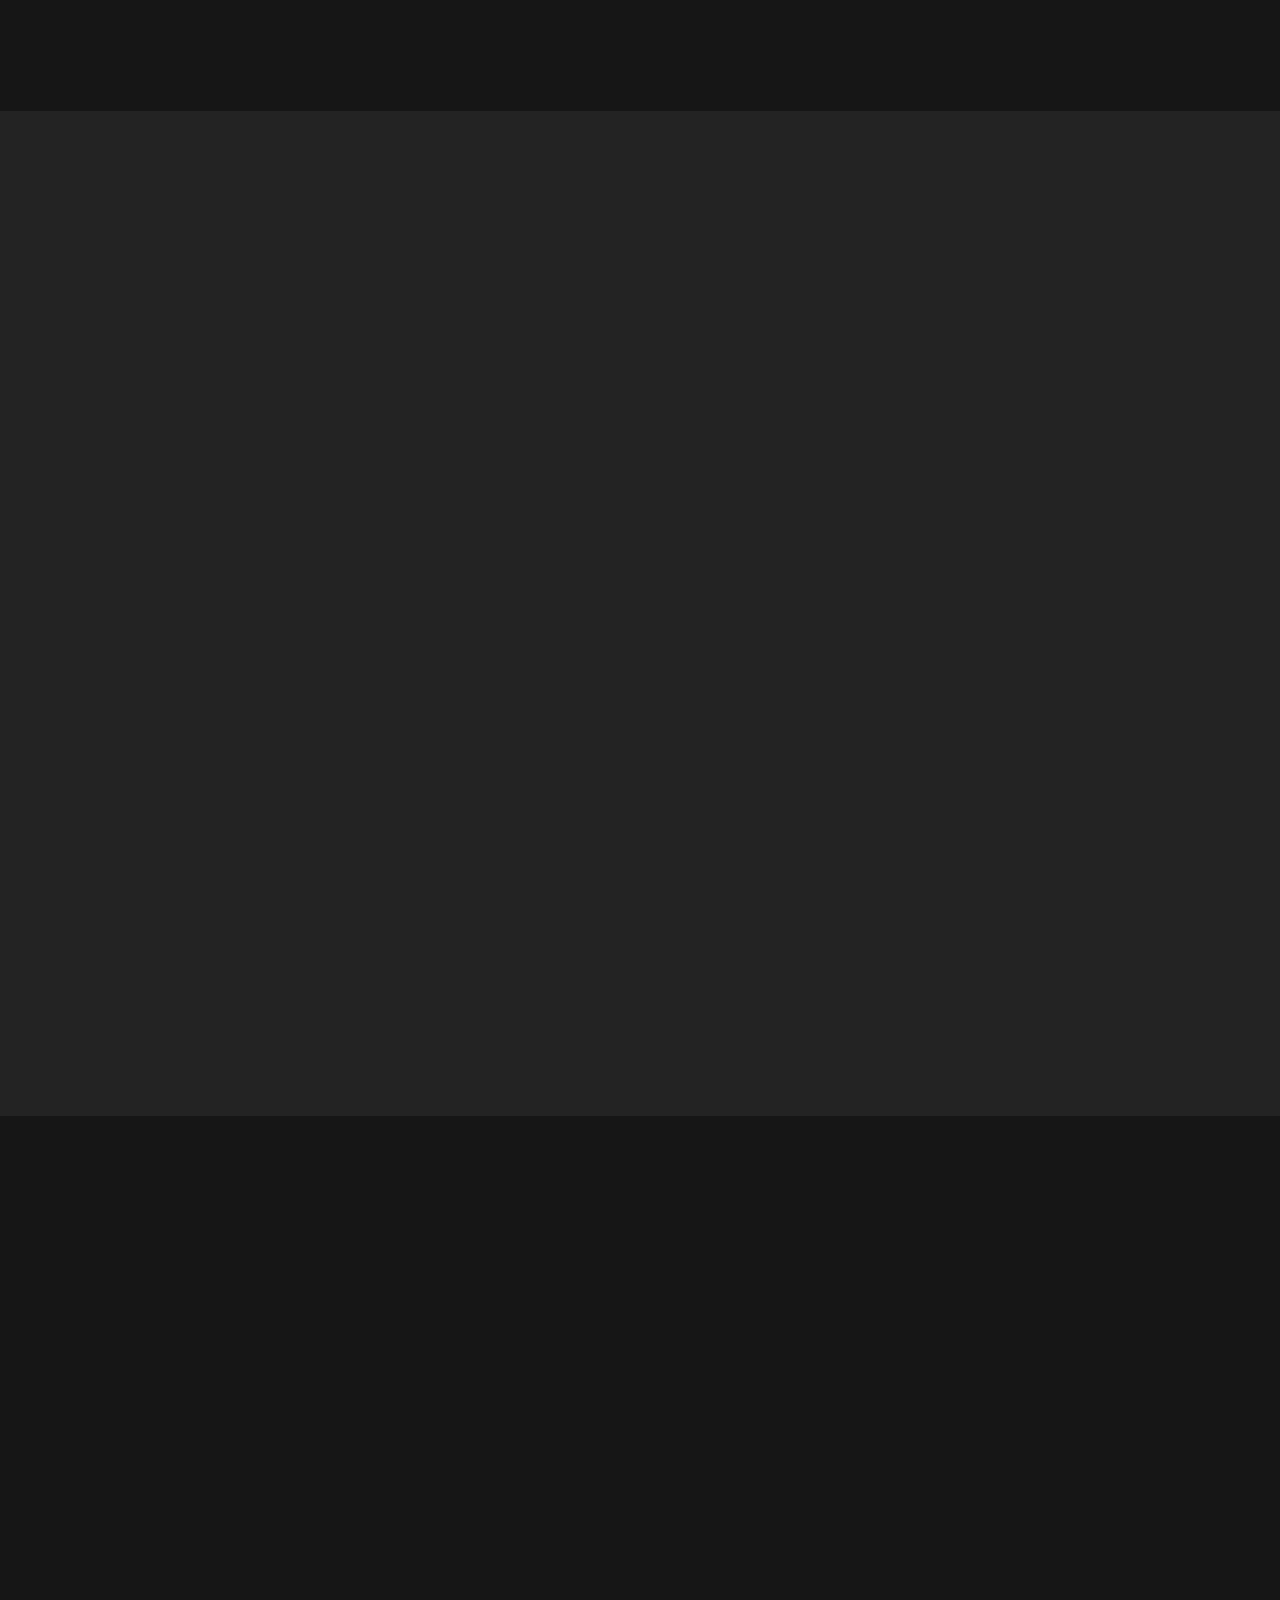
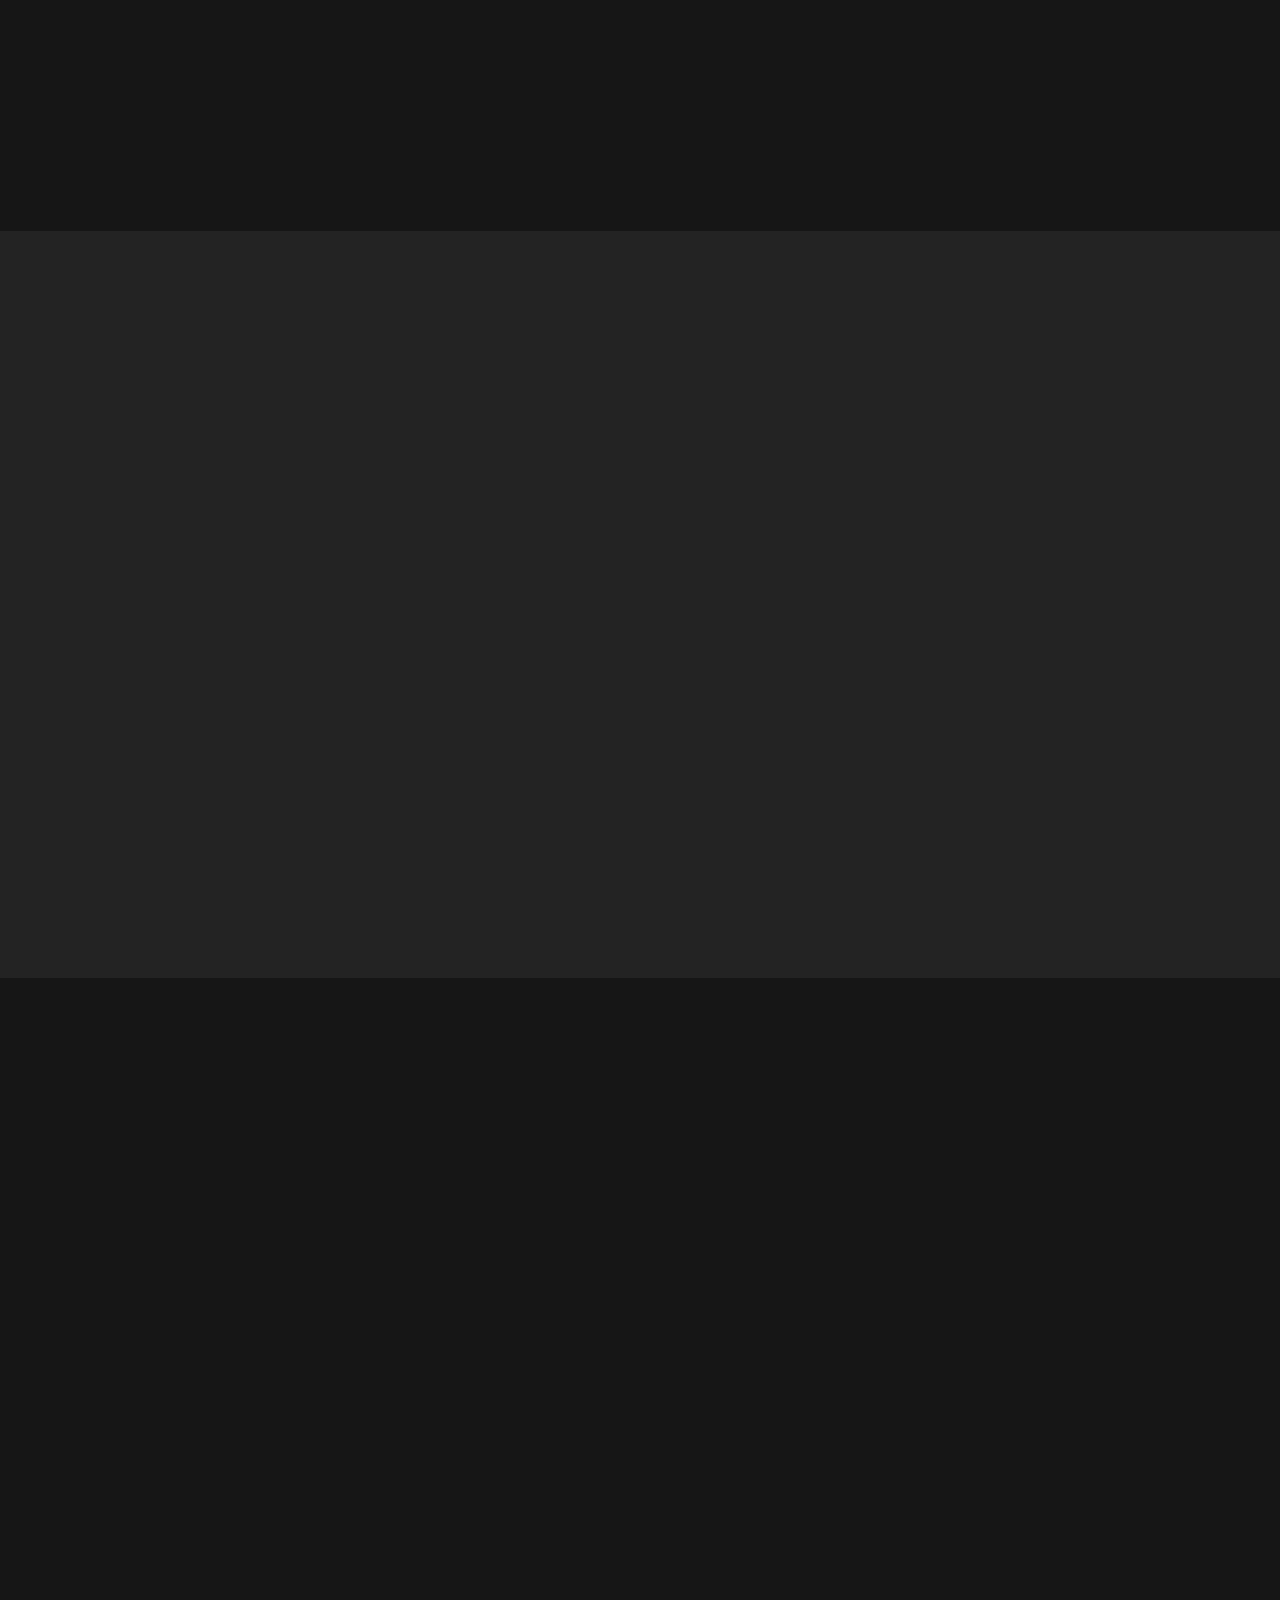
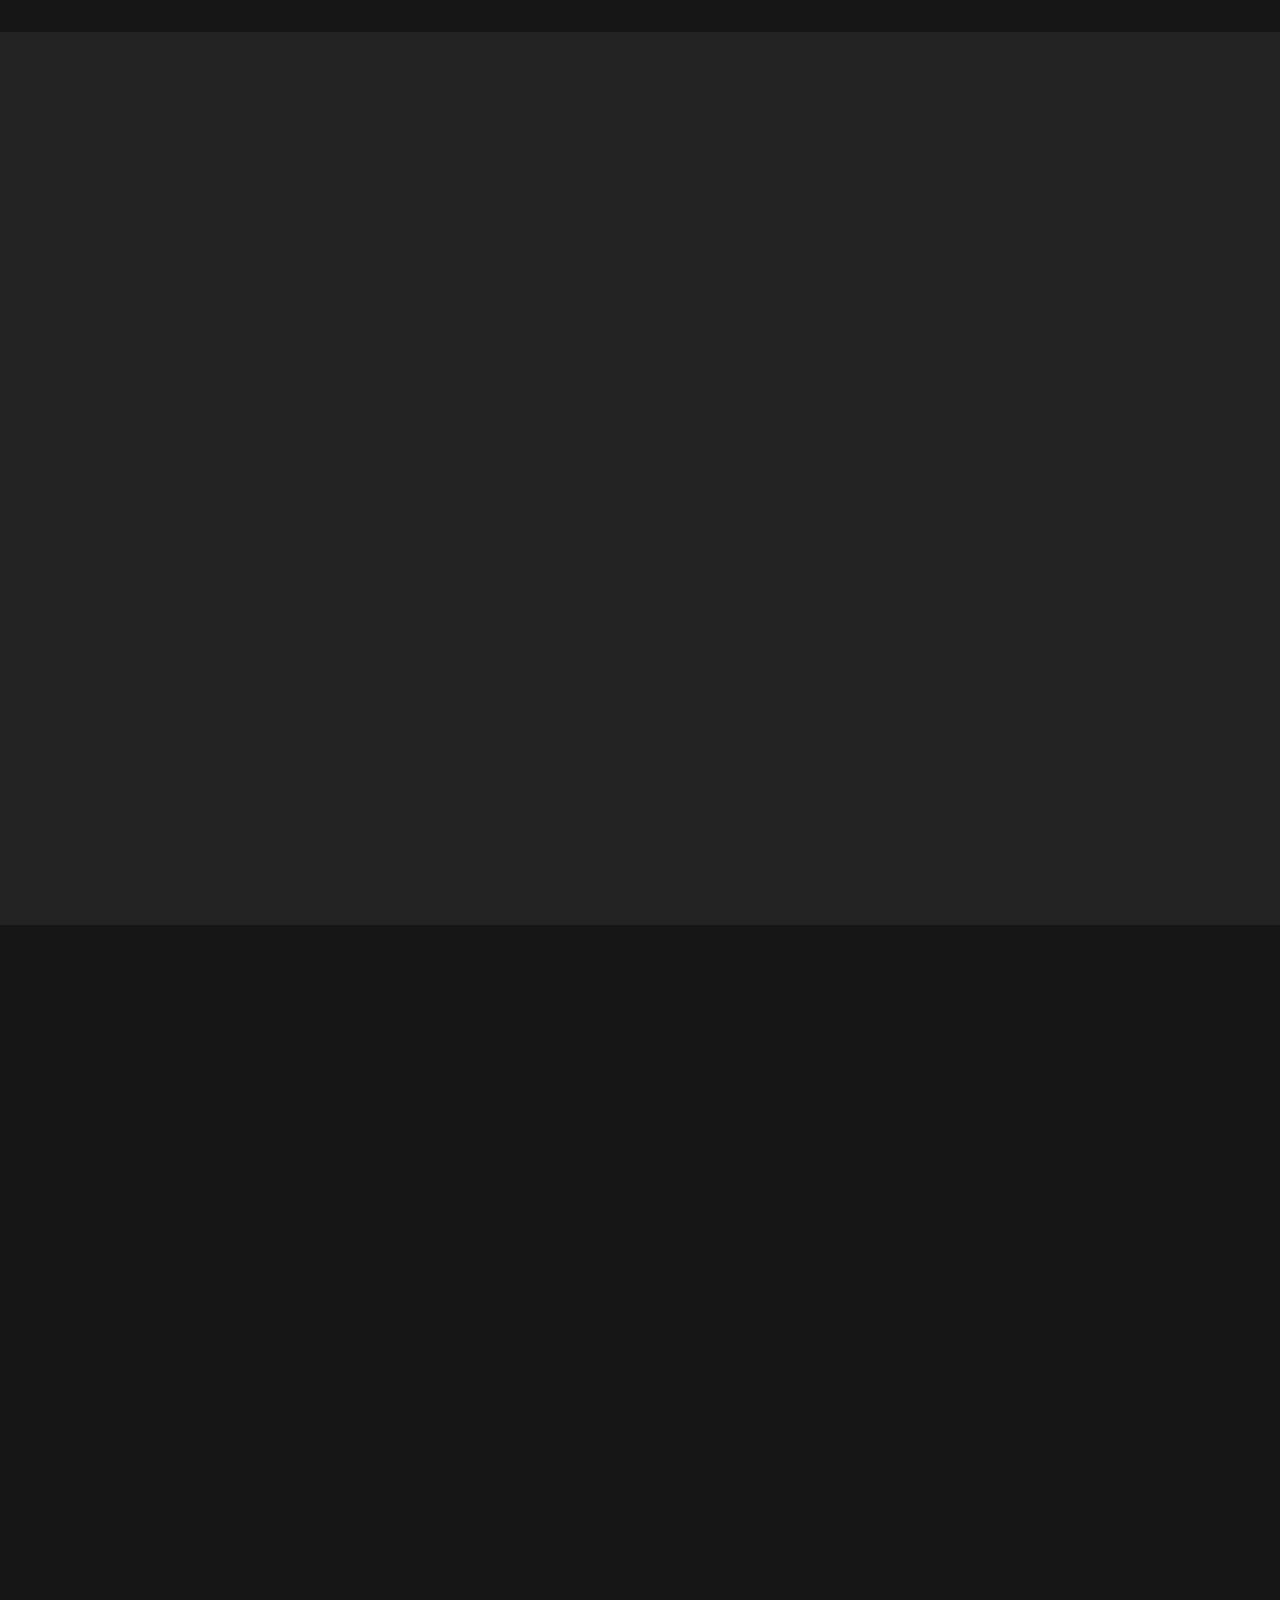
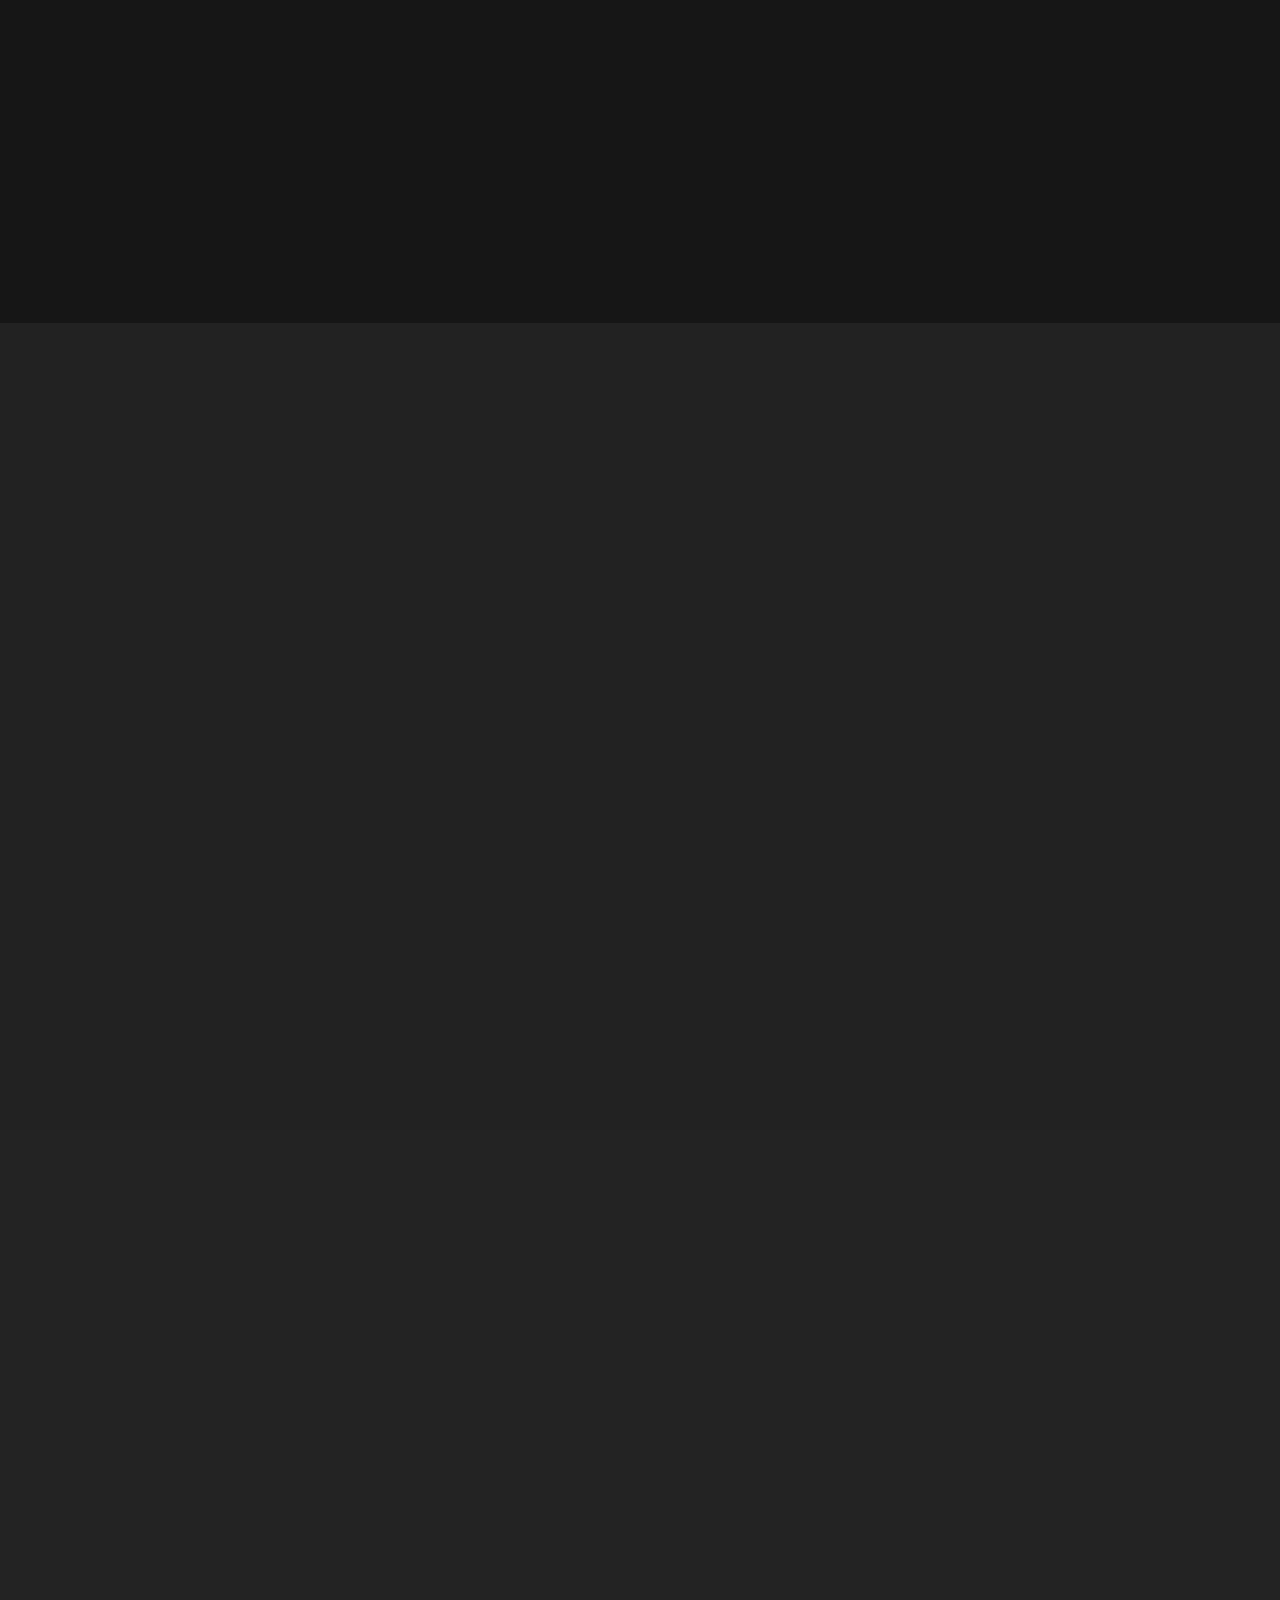
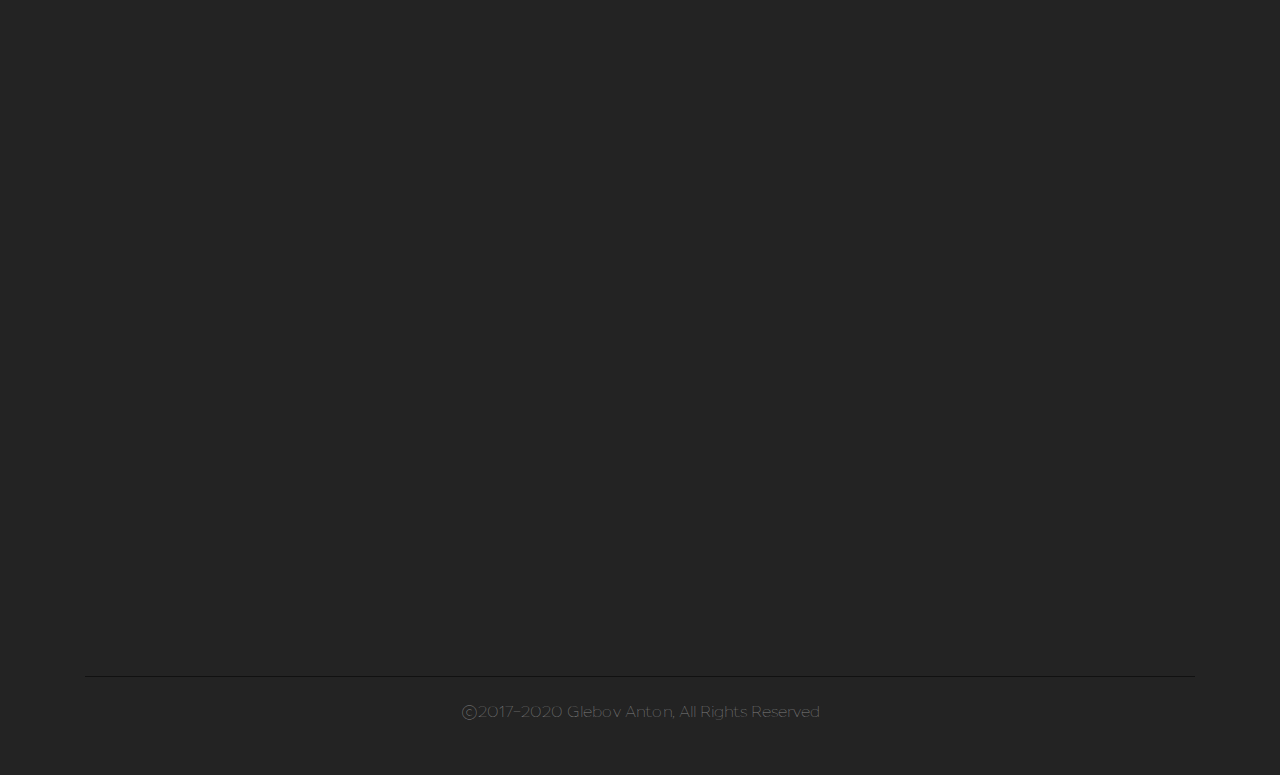
==== commit e9800dc1: "©2017-2020 Glebov Anton" ====
--- a/index.html
+++ b/index.html
@@ -20,8 +20,8 @@
     <link rel="apple-touch-icon" sizes="180x180" href="apple-touch-icon.png">
     <link rel="icon" type="image/png" sizes="32x32" href="favicon-32x32.png">
     <link rel="icon" type="image/png" sizes="16x16" href="favicon-16x16.png">
-    <link rel="manifest" href="manifest.json">
-    <link rel="mask-icon" href="safari-pinned-tab.svg" color="#4ad3fa">
+    <link rel="manifest" href="/manifest.json">
+    <link rel="mask-icon" href="/safari-pinned-tab.svg" color="#4ad3fa">
     <meta name="apple-mobile-web-app-title" content="exclusivebar.by">
     <meta name="application-name" content="exclusivebar.by">
     <meta name="theme-color" content="#ffffff">
@@ -247,8 +247,8 @@
                         <p>
                             Выездной Коктейль Бар создан удивить ваших гостей вкуснейшими напитками и создать уютную
                             атмосферу праздника.<br>
-                            <a href="coctail.html" target="_blank"> <span
-                                    style="color: #b5894a; font-size: 80%; font-stretch: normal">Перейти к коктейльной карте </span></a>
+                            <a href="examples.html" target="_blank"> <span
+                                    style="color: #b5894a; font-size: 80%; font-stretch: normal">Примеры работ</span></a>
                             <br>
                         </p>
                         <!--<span style=""></span>-->
@@ -273,7 +273,9 @@
                         <h4><a class="main-color " href="#brief1">Бармен шоу</a></h4>
                         <p>
                             Бармен шоу-это по настоящему высший профессионализм барного искусства, который несет
-                            зрелищность и оригинальность.
+                            зрелищность и оригинальность. <br>
+                            <a href="barmenshow.html" target="_blank"> <span
+                                    style="color: #b5894a; font-size: 80%; font-stretch: normal">Подробнее </span></a>
                         </p>
                     </div>
 
@@ -311,6 +313,9 @@
                         <p>
                             Пирамида из бокалов поможет раскрепостить гостей, наладить общение и разбавить атмосферу
                             праздника.
+                            <br>
+                            <a href="examples.html#examples-pyramids_list" target="_blank"> <span
+                                    style="color: #b5894a; font-size: 80%; font-stretch: normal">Наши работы </span></a>
                         </p>
                     </div>
 
@@ -806,7 +811,7 @@
                             <a href="https://vk.com/barman_show_nikanchyk" target="_blank"
                                class="btn btn-default btn-lg standard-button "><i class="fab fa-vk"
                                                                                   aria-hidden="true"></i></a>
-                            <a href="https://www.instagram.com/gena_nikanchyk/" target="_blank"
+                            <a href="https://www.instagram.com/gena_nikanchik/" target="_blank"
                                class="btn btn-default btn-lg standard-button "><i class="fab fa-instagram"
                                                                                   aria-hidden="true"></i></a>
                             <p>Позвоните нам</p>
@@ -907,7 +912,7 @@
                 <i class="fab fa-facebook-square" aria-hidden="true"></i></a></li>
             <li><a href="https://www.youtube.com/watch?v=gLA3Hgn-1Po" target="_blank">
                 <i class="fab fa-youtube" aria-hidden="true"></i></a></li>
-            <li><a href="https://www.instagram.com/gena_nikanchyk/" target="_blank">
+            <li><a href="https://www.instagram.com/gena_nikanchik/" target="_blank">
                 <i class="fab fa-instagram" aria-hidden="true"></i></a></li>
             <li><a href="https://vk.com/barman_show_nikanchyk" target="_blank">
                 <i class="fab fa-vk" aria-hidden="true"></i></a></li>
@@ -917,7 +922,7 @@
 
         <!-- COPYRIGHT TEXT -->
         <p class="copyright">
-            ©2017 Glebov Anton, All Rights Reserved
+            ©2017-2020 Glebov Anton, All Rights Reserved
         </p>
 
     </div>
